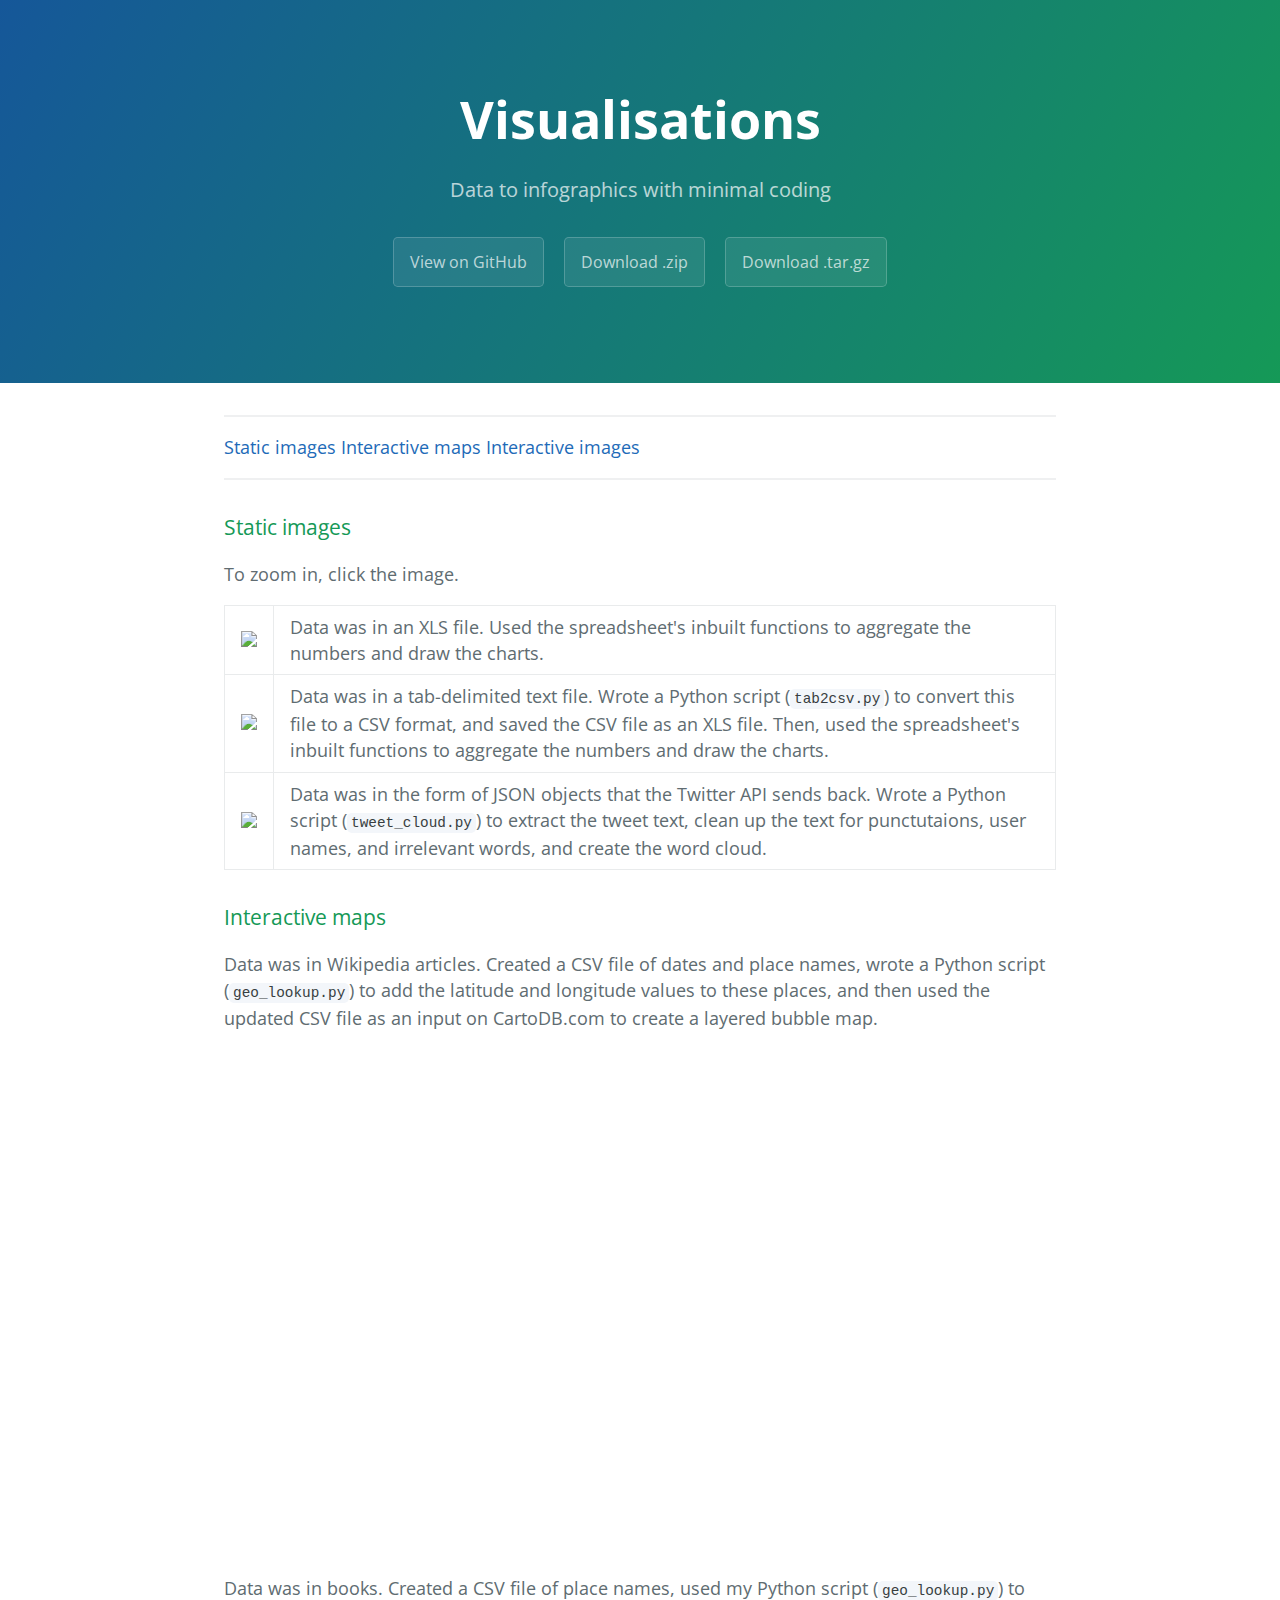
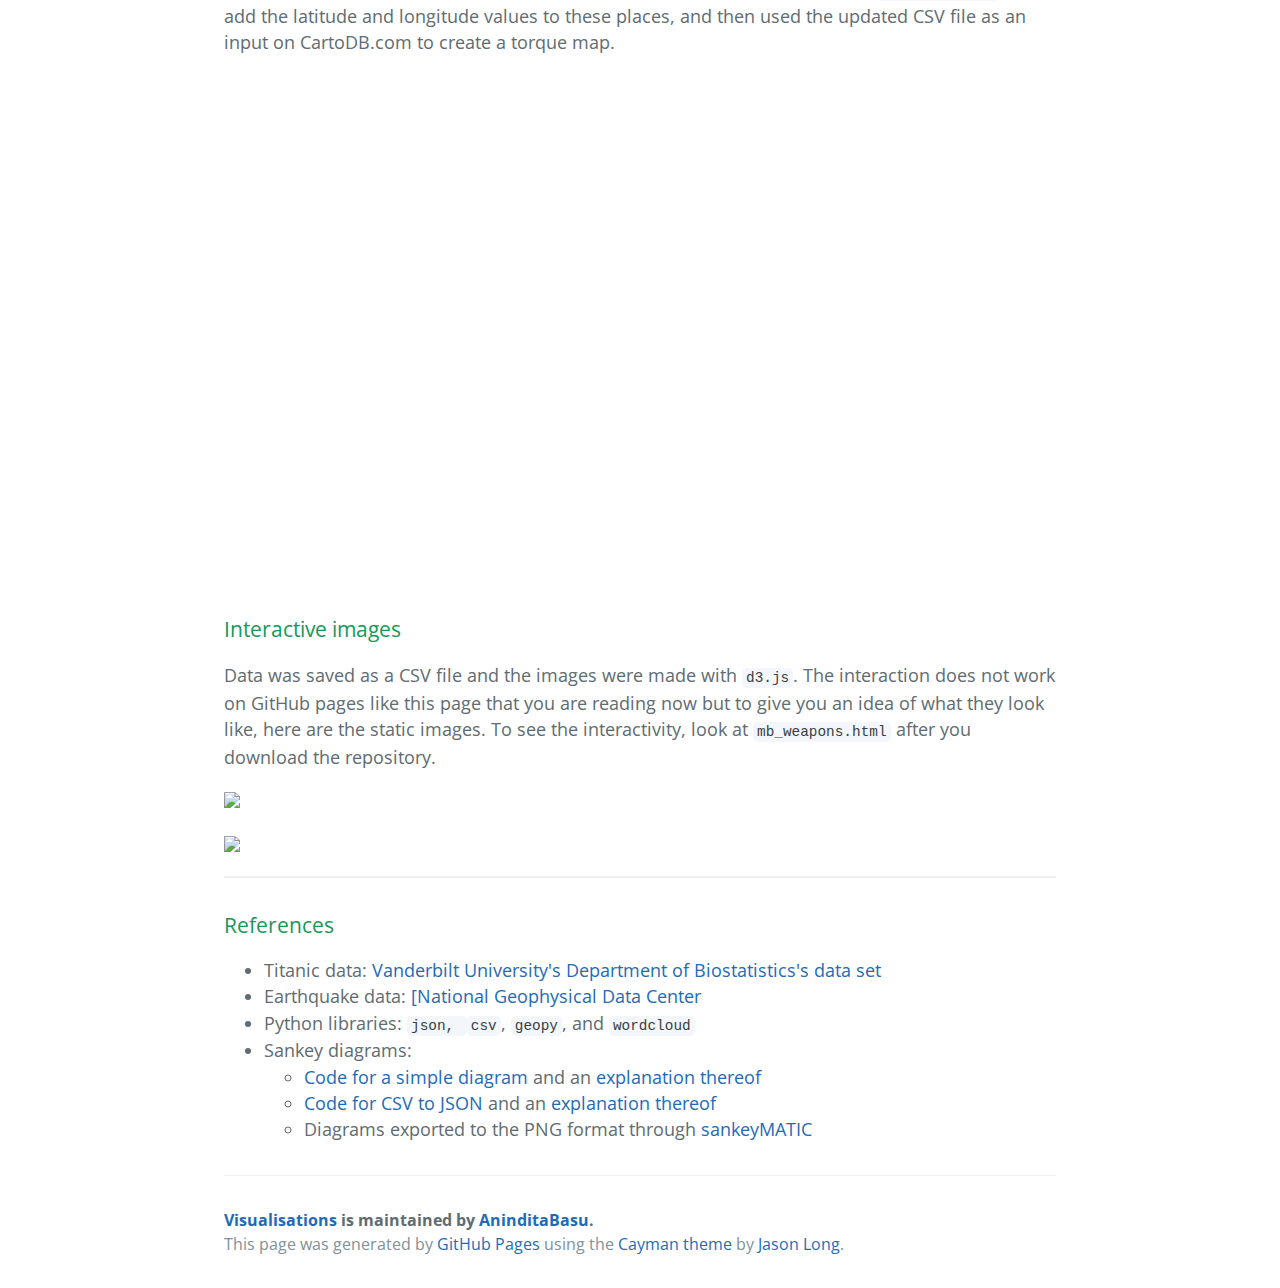
==== index.html @ 32f680eb "Update index.html" ====
<!DOCTYPE html>
<html lang="en-us">
  <head>
    <meta charset="UTF-8">
    <title>Visualisations by AninditaBasu</title>
    <meta name="viewport" content="width=device-width, initial-scale=1">
    <link rel="stylesheet" type="text/css" href="stylesheets/normalize.css" media="screen">
    <link href='https://fonts.googleapis.com/css?family=Open+Sans:400,700' rel='stylesheet' type='text/css'>
    <link rel="stylesheet" type="text/css" href="stylesheets/stylesheet.css" media="screen">
    <link rel="stylesheet" type="text/css" href="stylesheets/github-light.css" media="screen">
  </head>
  <body>
    <section class="page-header">
      <h1 class="project-name">Visualisations</h1>
      <h2 class="project-tagline">Data to infographics with minimal coding</h2>
      <a href="https://github.com/AninditaBasu/visualisations" class="btn">View on GitHub</a>
      <a href="https://github.com/AninditaBasu/visualisations/zipball/master" class="btn">Download .zip</a>
      <a href="https://github.com/AninditaBasu/visualisations/tarball/master" class="btn">Download .tar.gz</a>
    </section>

    <section class="main-content">
      <hr/>
      <p>
        <a href = "#static_images" class = "btndark">Static images</a>
        <a href = "#interactive_maps" class = "btndark">Interactive maps</a>
        <a href = "#interactive_images" class = "btndark">Interactive images</a>
      </p>
      <hr/>
      <h3>
<a id="static_images" class="anchor" aria-hidden="true"><span aria-hidden="true" class="octicon octicon-link"></span></a>Static images</h3>
<p>To zoom in, click the image.</p>
<table>
  <tr>
    <td><a href = "https://raw.githubusercontent.com/AninditaBasu/visualisations/master/images/titanic.png" target = "_blank"><img src = "https://raw.githubusercontent.com/AninditaBasu/visualisations/master/images/titanic.png"/></a></td>
    <td>Data was in an XLS file. Used the spreadsheet's inbuilt functions to aggregate the numbers and draw the charts.</td>
  </tr>
  <tr>
    <td><a href = "https://raw.githubusercontent.com/AninditaBasu/visualisations/master/images/earthquakes.png" target = "_blank"><img src = "https://raw.githubusercontent.com/AninditaBasu/visualisations/master/images/earthquakes.png"/></a></td>
    <td>Data was in a tab-delimited text file. Wrote a Python script (<code>tab2csv.py</code>) to convert this file to a CSV format, and saved the CSV file as an XLS file. Then, used the spreadsheet's inbuilt functions to aggregate the numbers and draw the charts.</td>
  </tr>
  <tr>
    <td><a href = "https://raw.githubusercontent.com/AninditaBasu/visualisations/master/images/tweet_cloud.png" target = "_blank"><img src = "https://raw.githubusercontent.com/AninditaBasu/visualisations/master/images/tweet_cloud.png"/></a></td>
    <td>Data was in the form of JSON objects that the Twitter API sends back. Wrote a Python script (<code>tweet_cloud.py</code>) to extract the tweet text, clean up the text for punctutaions, user names, and irrelevant words, and create the word cloud.</td>
  </tr>
</table>

<h3>
<a id="interactive_maps" class="anchor" aria-hidden="true"><span aria-hidden="true" class="octicon octicon-link"></span></a>Interactive maps</h3>

<p>Data was in Wikipedia articles. Created a CSV file of dates and place names, wrote a Python script (<code>geo_lookup.py</code>) to add the latitude and longitude values to these places, and then used the updated CSV file as an input on CartoDB.com to create a layered bubble map.<iframe width="100%" height="520" frameborder="0" src="https://ani-basu.cartodb.com/viz/e74ef19c-15e8-11e6-bc8b-0e3a376473ab/embed_map" allowfullscreen webkitallowfullscreen mozallowfullscreen oallowfullscreen msallowfullscreen></iframe></p>

<p>Data was in books. Created a CSV file of place names, used my Python script (<code>geo_lookup.py</code>) to add the latitude and longitude values to these places, and then used the updated CSV file as an input on CartoDB.com to create a torque map.<iframe width="100%" height="520" frameborder="0" src="https://ani-basu.cartodb.com/viz/150d1be0-1945-11e6-82c4-0e98b61680bf/embed_map" allowfullscreen webkitallowfullscreen mozallowfullscreen oallowfullscreen msallowfullscreen></iframe></p>

<h3>
<a id="interactive_images" class="anchor" aria-hidden="true"><span aria-hidden="true" class="octicon octicon-link"></span></a>Interactive images</h3>

<p>Data was saved as a CSV file and the images were made with <code>d3.js</code>. The interaction does not work on GitHub pages like this page that you are reading now but to give you an idea of what they look like, here are the static images. To see the interactivity, look at <code>mb_weapons.html</code> after you download the repository.</p>
<p><img src = "https://raw.githubusercontent.com/AninditaBasu/visualisations/master/images/mb_marriages.png"/></p>
<p><img src = "https://raw.githubusercontent.com/AninditaBasu/visualisations/master/images/mb_weapons.png"/></p>

<hr/>

<h3><a id="references" class="anchor" aria-hidden="true"><span aria-hidden="true" class="octicon octicon-link"></span></a>References</h3>
<ul>
  <li>Titanic data: <a href = "http://biostat.mc.vanderbilt.edu/wiki/Main/DataSets" target = "_blank">Vanderbilt University's Department of Biostatistics's data set</a></li>
  <li>Earthquake data: <a href = "www.ngdc.noaa.gov/hazard/earthqk.shtml" target = "_blank">[National Geophysical Data Center</a></li>
  <li>Python libraries: <code>json, </code><code>csv</code>, <code>geopy</code>, and <code>wordcloud</code></li>
  <li>Sankey diagrams: 
  <ul>
    <li><a href = "https://gist.github.com/d3noob/c2637e28b79fb3bfea13" target = "_blank">Code for a simple diagram</a> and an <a href = "http://www.d3noob.org/2013/02/sankey-diagrams-description-of-d3js-code.html" target = "_blank">explanation thereof</a></li>
    <li><a href = "https://github.com/mohans-ca/Who-Said-What-Sankey) and [explanation of the code" target = "_blank">Code for CSV to JSON</a> and an <a href = "https://www.crowdanalytix.com/communityBlog/who-said-what---d3-sankey-chart-tutorial-using-twitter-data" target = "_blank">explanation thereof</a></li>
    <li>Diagrams exported to the PNG format through <a href = "http://www.sankeymatic.com/build/" target = "_blank">sankeyMATIC</a></li>
  </ul>
  </li>
</ul>

      <footer class="site-footer">
        <span class="site-footer-owner"><a href="https://github.com/AninditaBasu/visualisations">Visualisations</a> is maintained by <a href="https://github.com/AninditaBasu">AninditaBasu</a>.</span>

        <span class="site-footer-credits">This page was generated by <a href="https://pages.github.com">GitHub Pages</a> using the <a href="https://github.com/jasonlong/cayman-theme">Cayman theme</a> by <a href="https://twitter.com/jasonlong">Jason Long</a>.</span>
      </footer>

    </section>

  
  </body>
</html>
---- stylesheets/stylesheet.css ----
* {
  box-sizing: border-box; }

body {
  padding: 0;
  margin: 0;
  font-family: "Open Sans", "Helvetica Neue", Helvetica, Arial, sans-serif;
  font-size: 16px;
  line-height: 1.5;
  color: #606c71; }

a {
  color: #1e6bb8;
  text-decoration: none; }
  a:hover {
    text-decoration: underline; }

.btn {
  display: inline-block;
  margin-bottom: 1rem;
  color: rgba(255, 255, 255, 0.7);
  background-color: rgba(255, 255, 255, 0.08);
  border-color: rgba(255, 255, 255, 0.2);
  border-style: solid;
  border-width: 1px;
  border-radius: 0.3rem;
  transition: color 0.2s, background-color 0.2s, border-color 0.2s; }
  .btn + .btn {
    margin-left: 1rem; }

.btn:hover {
  color: rgba(255, 255, 255, 0.8);
  text-decoration: none;
  background-color: rgba(255, 255, 255, 0.2);
  border-color: rgba(255, 255, 255, 0.3); }

@media screen and (min-width: 64em) {
  .btn {
    padding: 0.75rem 1rem; } }

@media screen and (min-width: 42em) and (max-width: 64em) {
  .btn {
    padding: 0.6rem 0.9rem;
    font-size: 0.9rem; } }

@media screen and (max-width: 42em) {
  .btn {
    display: block;
    width: 100%;
    padding: 0.75rem;
    font-size: 0.9rem; }
    .btn + .btn {
      margin-top: 1rem;
      margin-left: 0; } }

.page-header {
  color: #fff;
  text-align: center;
  background-color: #159957;
  background-image: linear-gradient(120deg, #155799, #159957); }

@media screen and (min-width: 64em) {
  .page-header {
    padding: 5rem 6rem; } }

@media screen and (min-width: 42em) and (max-width: 64em) {
  .page-header {
    padding: 3rem 4rem; } }

@media screen and (max-width: 42em) {
  .page-header {
    padding: 2rem 1rem; } }

.project-name {
  margin-top: 0;
  margin-bottom: 0.1rem; }

@media screen and (min-width: 64em) {
  .project-name {
    font-size: 3.25rem; } }

@media screen and (min-width: 42em) and (max-width: 64em) {
  .project-name {
    font-size: 2.25rem; } }

@media screen and (max-width: 42em) {
  .project-name {
    font-size: 1.75rem; } }

.project-tagline {
  margin-bottom: 2rem;
  font-weight: normal;
  opacity: 0.7; }

@media screen and (min-width: 64em) {
  .project-tagline {
    font-size: 1.25rem; } }

@media screen and (min-width: 42em) and (max-width: 64em) {
  .project-tagline {
    font-size: 1.15rem; } }

@media screen and (max-width: 42em) {
  .project-tagline {
    font-size: 1rem; } }

.main-content :first-child {
  margin-top: 0; }
.main-content img {
  max-width: 100%; }
.main-content h1, .main-content h2, .main-content h3, .main-content h4, .main-content h5, .main-content h6 {
  margin-top: 2rem;
  margin-bottom: 1rem;
  font-weight: normal;
  color: #159957; }
.main-content p {
  margin-bottom: 1em; }
.main-content code {
  padding: 2px 4px;
  font-family: Consolas, "Liberation Mono", Menlo, Courier, monospace;
  font-size: 0.9rem;
  color: #383e41;
  background-color: #f3f6fa;
  border-radius: 0.3rem; }
.main-content pre {
  padding: 0.8rem;
  margin-top: 0;
  margin-bottom: 1rem;
  font: 1rem Consolas, "Liberation Mono", Menlo, Courier, monospace;
  color: #567482;
  word-wrap: normal;
  background-color: #f3f6fa;
  border: solid 1px #dce6f0;
  border-radius: 0.3rem; }
  .main-content pre > code {
    padding: 0;
    margin: 0;
    font-size: 0.9rem;
    color: #567482;
    word-break: normal;
    white-space: pre;
    background: transparent;
    border: 0; }
.main-content .highlight {
  margin-bottom: 1rem; }
  .main-content .highlight pre {
    margin-bottom: 0;
    word-break: normal; }
.main-content .highlight pre, .main-content pre {
  padding: 0.8rem;
  overflow: auto;
  font-size: 0.9rem;
  line-height: 1.45;
  border-radius: 0.3rem; }
.main-content pre code, .main-content pre tt {
  display: inline;
  max-width: initial;
  padding: 0;
  margin: 0;
  overflow: initial;
  line-height: inherit;
  word-wrap: normal;
  background-color: transparent;
  border: 0; }
  .main-content pre code:before, .main-content pre code:after, .main-content pre tt:before, .main-content pre tt:after {
    content: normal; }
.main-content ul, .main-content ol {
  margin-top: 0; }
.main-content blockquote {
  padding: 0 1rem;
  margin-left: 0;
  color: #819198;
  border-left: 0.3rem solid #dce6f0; }
  .main-content blockquote > :first-child {
    margin-top: 0; }
  .main-content blockquote > :last-child {
    margin-bottom: 0; }
.main-content table {
  display: block;
  width: 100%;
  overflow: auto;
  word-break: normal;
  word-break: keep-all; }
  .main-content table th {
    font-weight: bold; }
  .main-content table th, .main-content table td {
    padding: 0.5rem 1rem;
    border: 1px solid #e9ebec; }
.main-content dl {
  padding: 0; }
  .main-content dl dt {
    padding: 0;
    margin-top: 1rem;
    font-size: 1rem;
    font-weight: bold; }
  .main-content dl dd {
    padding: 0;
    margin-bottom: 1rem; }
.main-content hr {
  height: 2px;
  padding: 0;
  margin: 1rem 0;
  background-color: #eff0f1;
  border: 0; }

@media screen and (min-width: 64em) {
  .main-content {
    max-width: 64rem;
    padding: 2rem 6rem;
    margin: 0 auto;
    font-size: 1.1rem; } }

@media screen and (min-width: 42em) and (max-width: 64em) {
  .main-content {
    padding: 2rem 4rem;
    font-size: 1.1rem; } }

@media screen and (max-width: 42em) {
  .main-content {
    padding: 2rem 1rem;
    font-size: 1rem; } }

.site-footer {
  padding-top: 2rem;
  margin-top: 2rem;
  border-top: solid 1px #eff0f1; }

.site-footer-owner {
  display: block;
  font-weight: bold; }

.site-footer-credits {
  color: #819198; }

@media screen and (min-width: 64em) {
  .site-footer {
    font-size: 1rem; } }

@media screen and (min-width: 42em) and (max-width: 64em) {
  .site-footer {
    font-size: 1rem; } }

@media screen and (max-width: 42em) {
  .site-footer {
    font-size: 0.9rem; } }
---- stylesheets/github-light.css ----
/*
The MIT License (MIT)

Copyright (c) 2015 GitHub, Inc.

Permission is hereby granted, free of charge, to any person obtaining a copy
of this software and associated documentation files (the "Software"), to deal
in the Software without restriction, including without limitation the rights
to use, copy, modify, merge, publish, distribute, sublicense, and/or sell
copies of the Software, and to permit persons to whom the Software is
furnished to do so, subject to the following conditions:

The above copyright notice and this permission notice shall be included in all
copies or substantial portions of the Software.

THE SOFTWARE IS PROVIDED "AS IS", WITHOUT WARRANTY OF ANY KIND, EXPRESS OR
IMPLIED, INCLUDING BUT NOT LIMITED TO THE WARRANTIES OF MERCHANTABILITY,
FITNESS FOR A PARTICULAR PURPOSE AND NONINFRINGEMENT. IN NO EVENT SHALL THE
AUTHORS OR COPYRIGHT HOLDERS BE LIABLE FOR ANY CLAIM, DAMAGES OR OTHER
LIABILITY, WHETHER IN AN ACTION OF CONTRACT, TORT OR OTHERWISE, ARISING FROM,
OUT OF OR IN CONNECTION WITH THE SOFTWARE OR THE USE OR OTHER DEALINGS IN THE
SOFTWARE.

*/

.pl-c /* comment */ {
  color: #969896;
}

.pl-c1      /* constant, markup.raw, meta.diff.header, meta.module-reference, meta.property-name, support, support.constant, support.variable, variable.other.constant */,
.pl-s .pl-v /* string variable */ {
  color: #0086b3;
}

.pl-e  /* entity */,
.pl-en /* entity.name */ {
  color: #795da3;
}

.pl-s .pl-s1 /* string source */,
.pl-smi      /* storage.modifier.import, storage.modifier.package, storage.type.java, variable.other, variable.parameter.function */ {
  color: #333;
}

.pl-ent /* entity.name.tag */ {
  color: #63a35c;
}

.pl-k /* keyword, storage, storage.type */ {
  color: #a71d5d;
}

.pl-pds              /* punctuation.definition.string, string.regexp.character-class */,
.pl-s                /* string */,
.pl-s .pl-pse .pl-s1 /* string punctuation.section.embedded source */,
.pl-sr               /* string.regexp */,
.pl-sr .pl-cce       /* string.regexp constant.character.escape */,
.pl-sr .pl-sra       /* string.regexp string.regexp.arbitrary-repitition */,
.pl-sr .pl-sre       /* string.regexp source.ruby.embedded */ {
  color: #183691;
}

.pl-v /* variable */ {
  color: #ed6a43;
}

.pl-id /* invalid.deprecated */ {
  color: #b52a1d;
}

.pl-ii /* invalid.illegal */ {
  background-color: #b52a1d;
  color: #f8f8f8;
}

.pl-sr .pl-cce /* string.regexp constant.character.escape */ {
  color: #63a35c;
  font-weight: bold;
}

.pl-ml /* markup.list */ {
  color: #693a17;
}

.pl-mh        /* markup.heading */,
.pl-mh .pl-en /* markup.heading entity.name */,
.pl-ms        /* meta.separator */ {
  color: #1d3e81;
  font-weight: bold;
}

.pl-mq /* markup.quote */ {
  color: #008080;
}

.pl-mi /* markup.italic */ {
  color: #333;
  font-style: italic;
}

.pl-mb /* markup.bold */ {
  color: #333;
  font-weight: bold;
}

.pl-md /* markup.deleted, meta.diff.header.from-file */ {
  background-color: #ffecec;
  color: #bd2c00;
}

.pl-mi1 /* markup.inserted, meta.diff.header.to-file */ {
  background-color: #eaffea;
  color: #55a532;
}

.pl-mdr /* meta.diff.range */ {
  color: #795da3;
  font-weight: bold;
}

.pl-mo /* meta.output */ {
  color: #1d3e81;
}
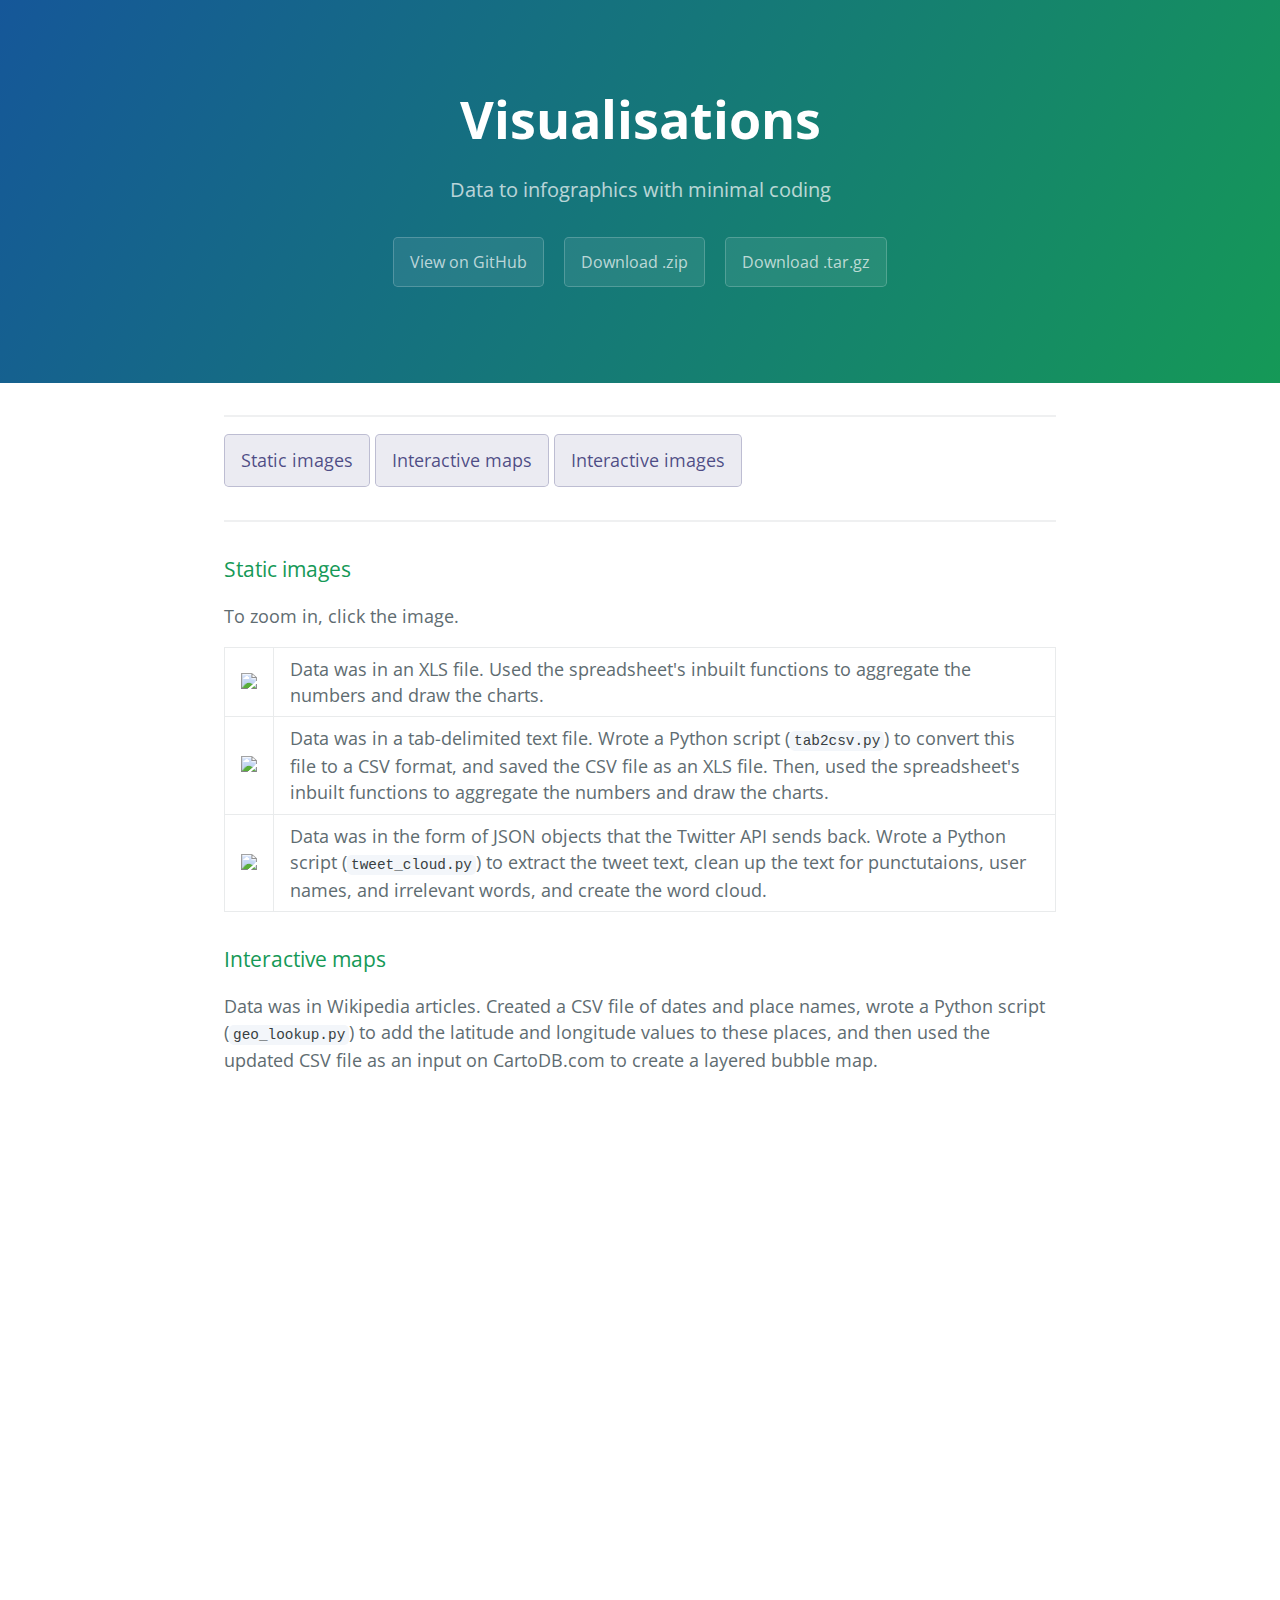
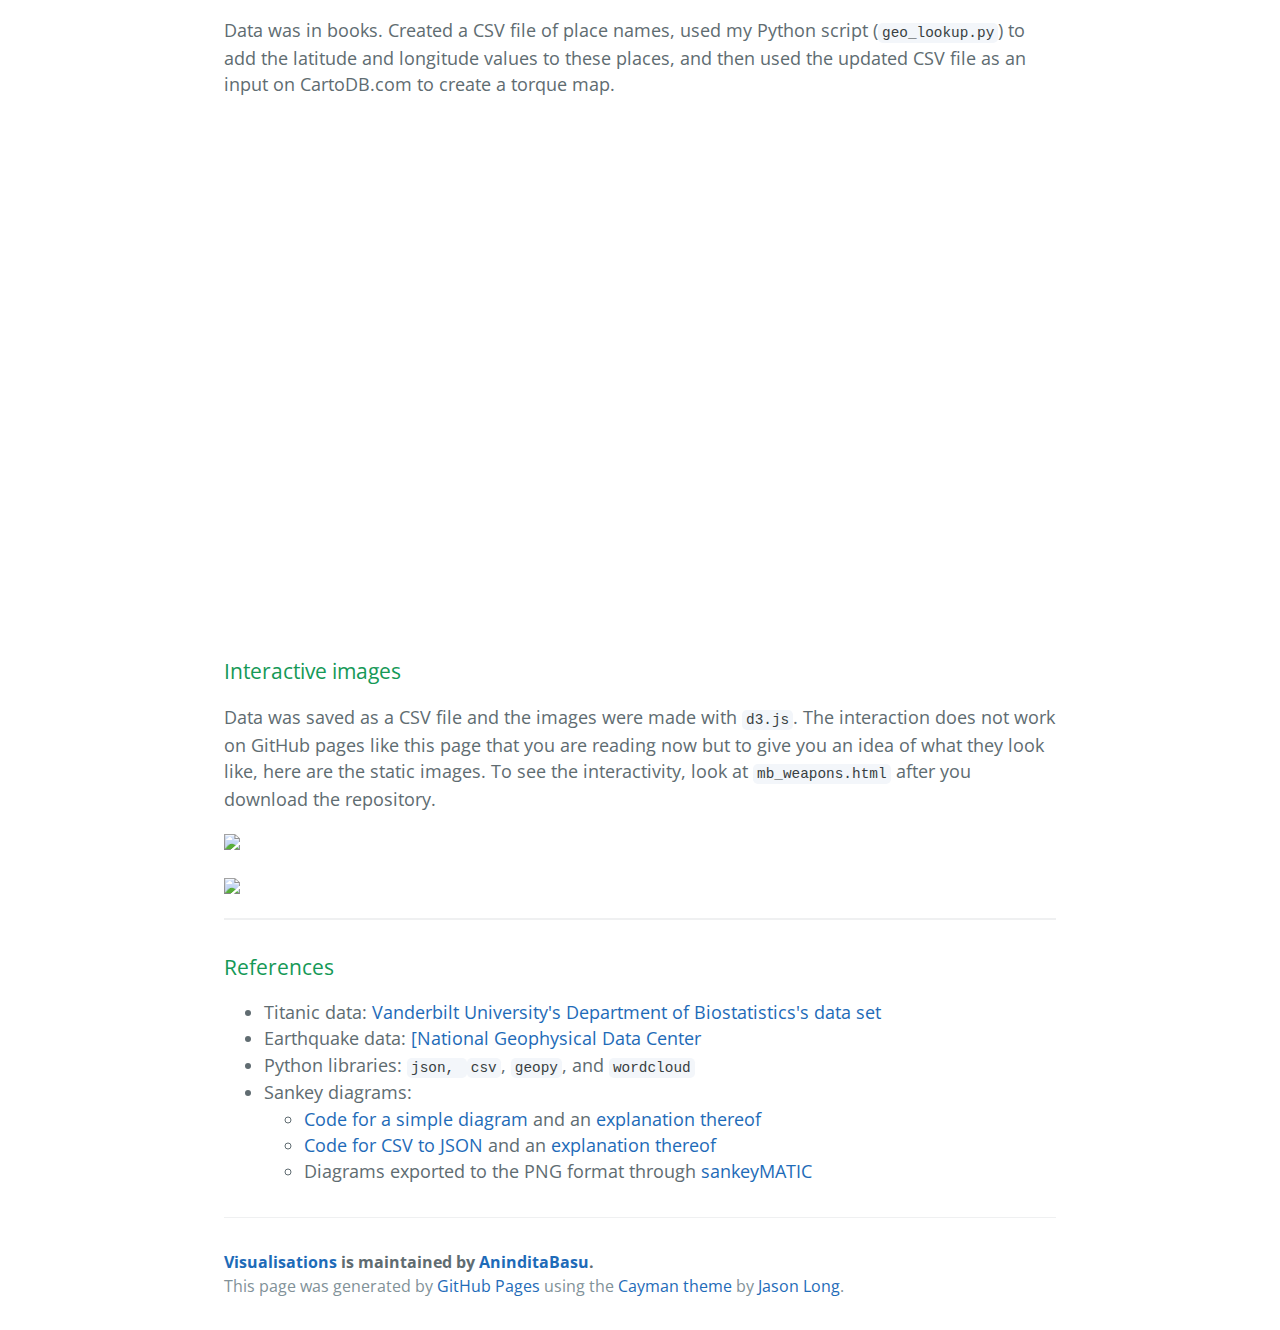
==== commit fa8deca7: "Update index.html" ====
--- a/index.html
+++ b/index.html
@@ -8,6 +8,7 @@
     <link href='https://fonts.googleapis.com/css?family=Open+Sans:400,700' rel='stylesheet' type='text/css'>
     <link rel="stylesheet" type="text/css" href="stylesheets/stylesheet.css" media="screen">
     <link rel="stylesheet" type="text/css" href="stylesheets/github-light.css" media="screen">
+    <link rel="stylesheet" type="text/css" href="stylesheets/extra.css" media="screen">
   </head>
   <body>
     <section class="page-header">
--- a/stylesheets/extra.css
+++ b/stylesheets/extra.css
@@ -0,0 +1,37 @@
+.btndark {
+  display: inline-block;
+  margin-bottom: 1rem;
+  color: rgba(6, 4, 86, 0.7);
+  background-color: rgba(6, 4, 86, 0.08);
+  border-color: rgba(6, 4, 86, 0.2);
+  border-style: solid;
+  border-width: 1px;
+  border-radius: 0.3rem;
+  transition: color 0.2s, background-color 0.2s, border-color 0.2s; }
+  .btn + .btn {
+    margin-left: 1rem; }
+
+.btndark:hover {
+  color: rgba(6, 4, 86, 0.8);
+  text-decoration: none;
+  background-color: rgba(6, 4, 86, 0.2);
+  border-color: rgba(6, 4, 86, 0.3); }
+
+@media screen and (min-width: 64em) {
+  .btndark {
+    padding: 0.75rem 1rem; } }
+
+@media screen and (min-width: 42em) and (max-width: 64em) {
+  .btndark {
+    padding: 0.6rem 0.9rem;
+    font-size: 0.9rem; } }
+
+@media screen and (max-width: 42em) {
+  .btndark {
+    display: block;
+    width: 100%;
+    padding: 0.75rem;
+    font-size: 0.9rem; }
+    .btn + .btn {
+      margin-top: 1rem;
+      margin-left: 0; } }
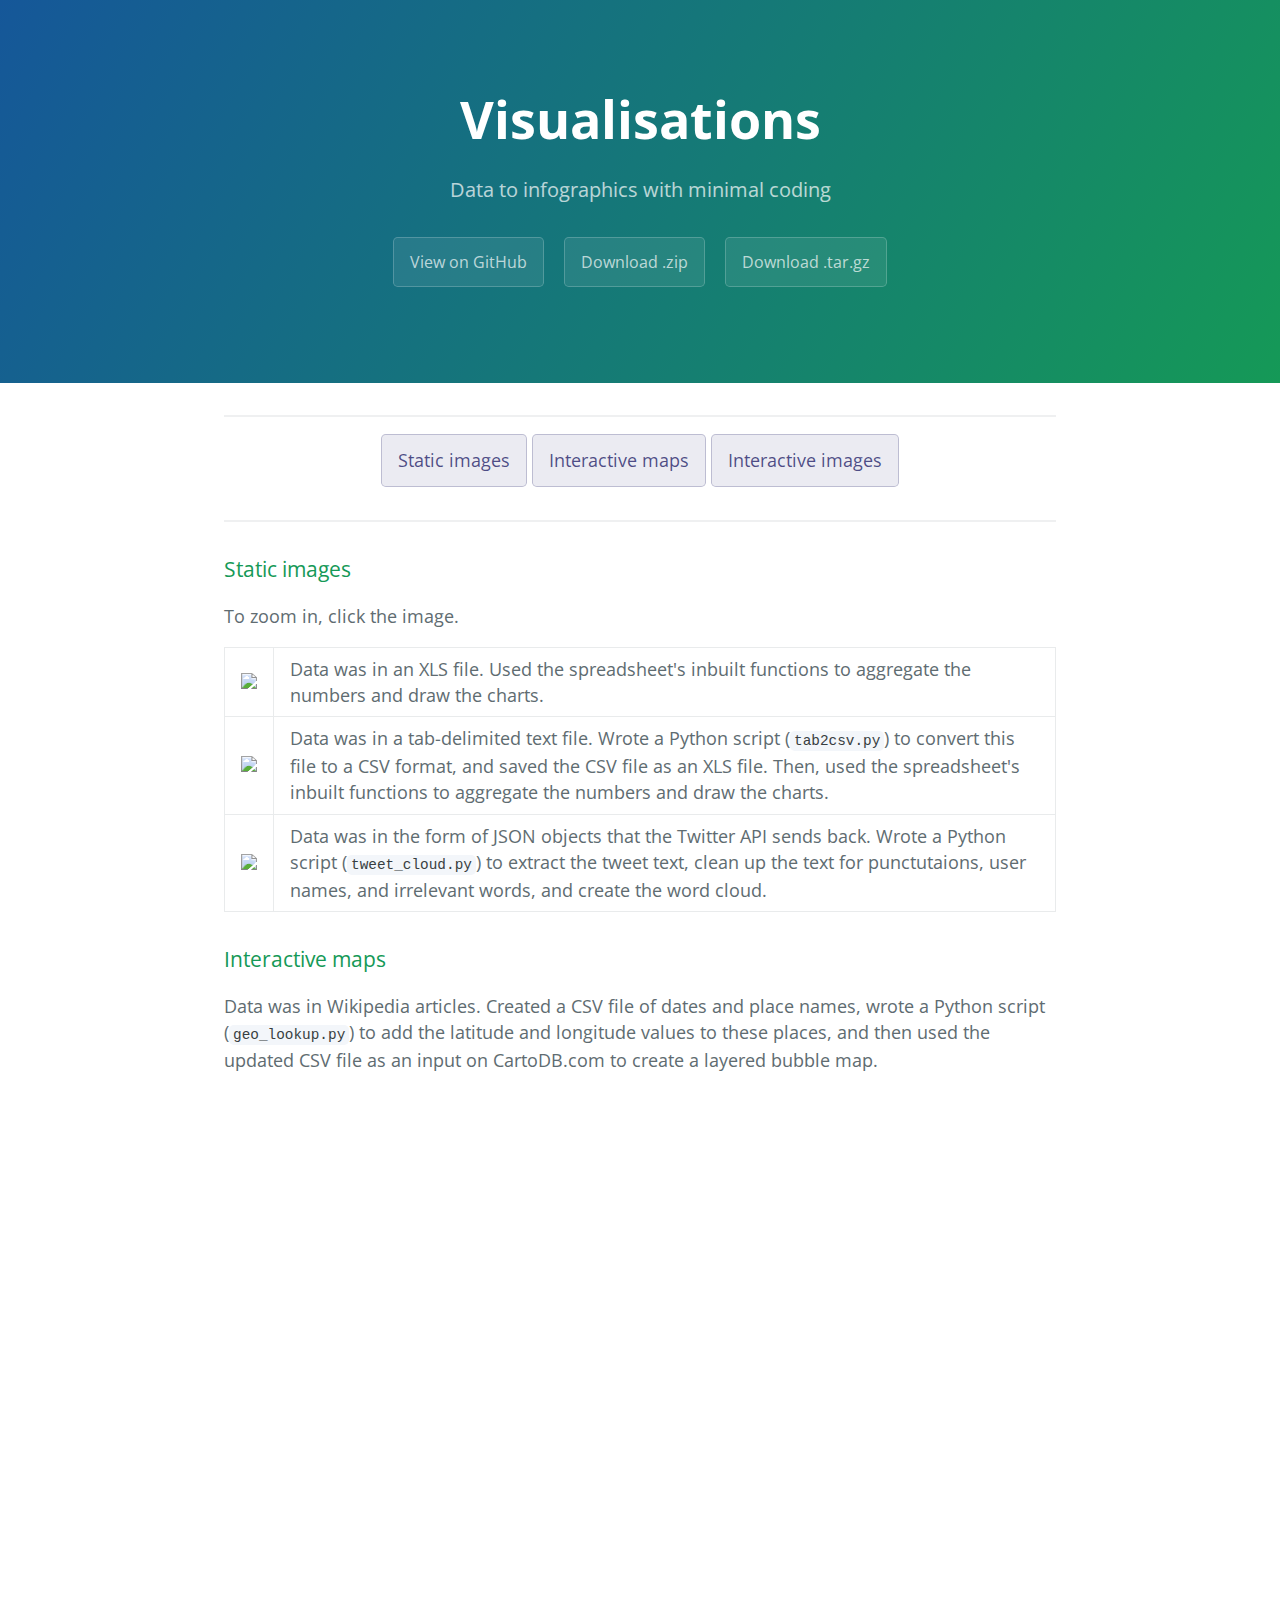
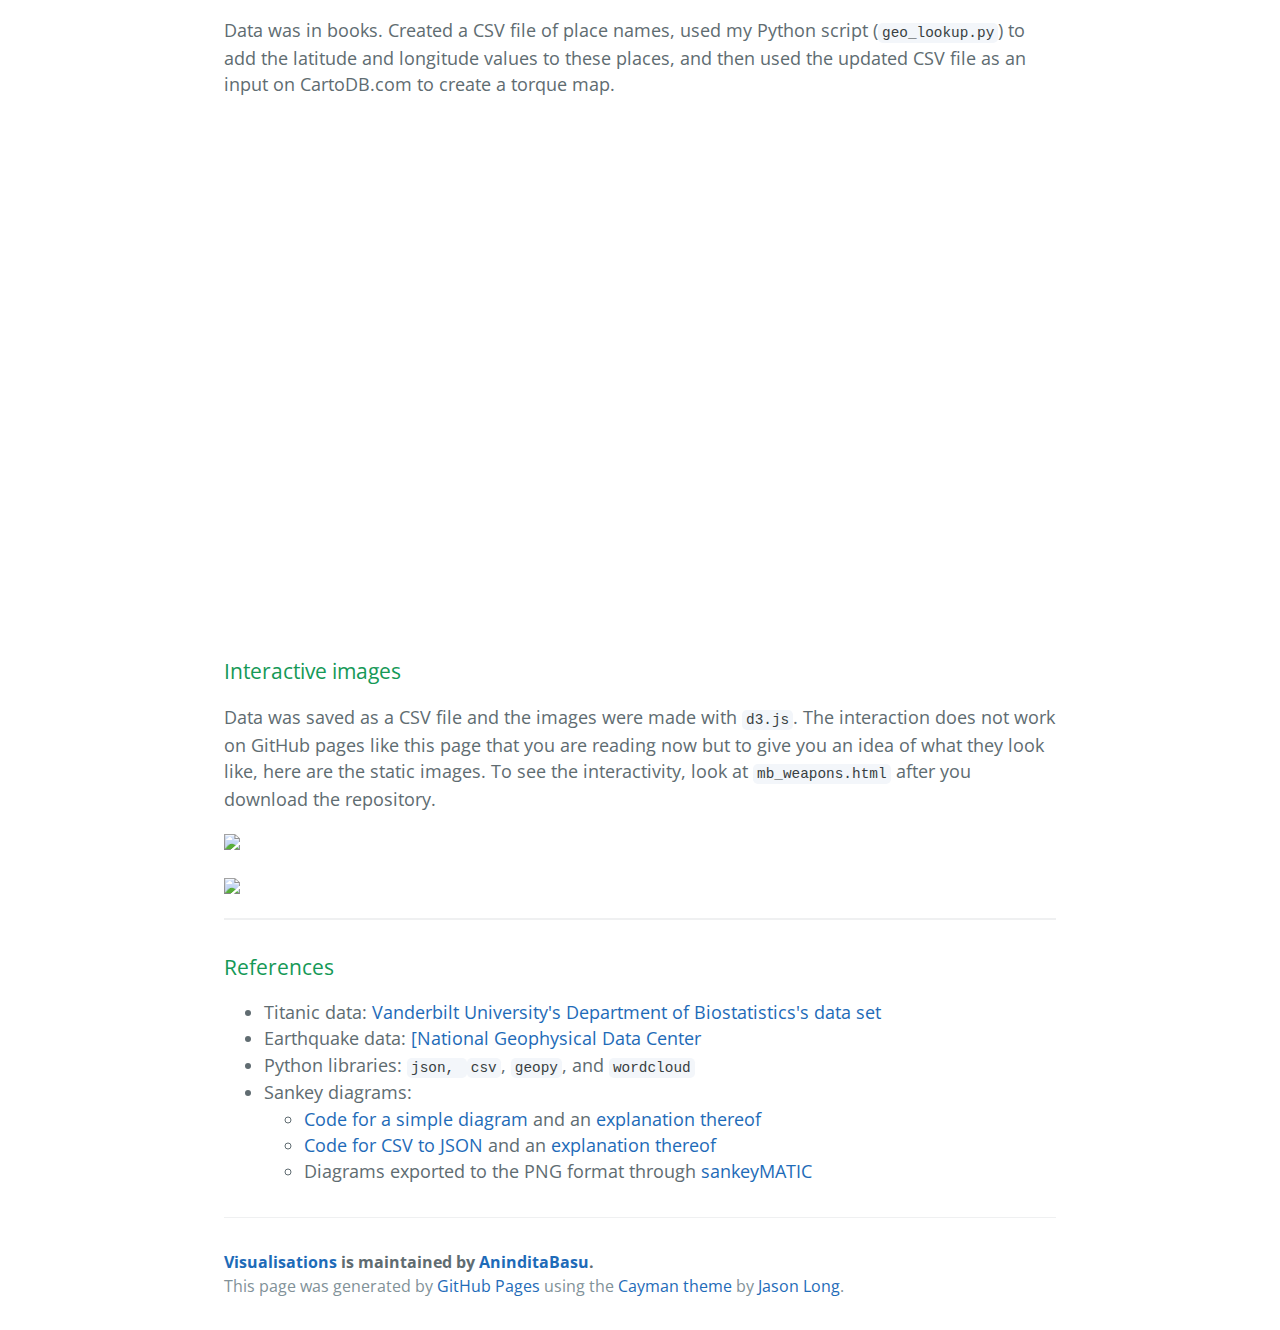
==== commit 08c5d84b: "Update index.html" ====
--- a/index.html
+++ b/index.html
@@ -21,7 +21,7 @@
 
     <section class="main-content">
       <hr/>
-      <p>
+      <p align = "center">
         <a href = "#static_images" class = "btndark">Static images</a>
         <a href = "#interactive_maps" class = "btndark">Interactive maps</a>
         <a href = "#interactive_images" class = "btndark">Interactive images</a>
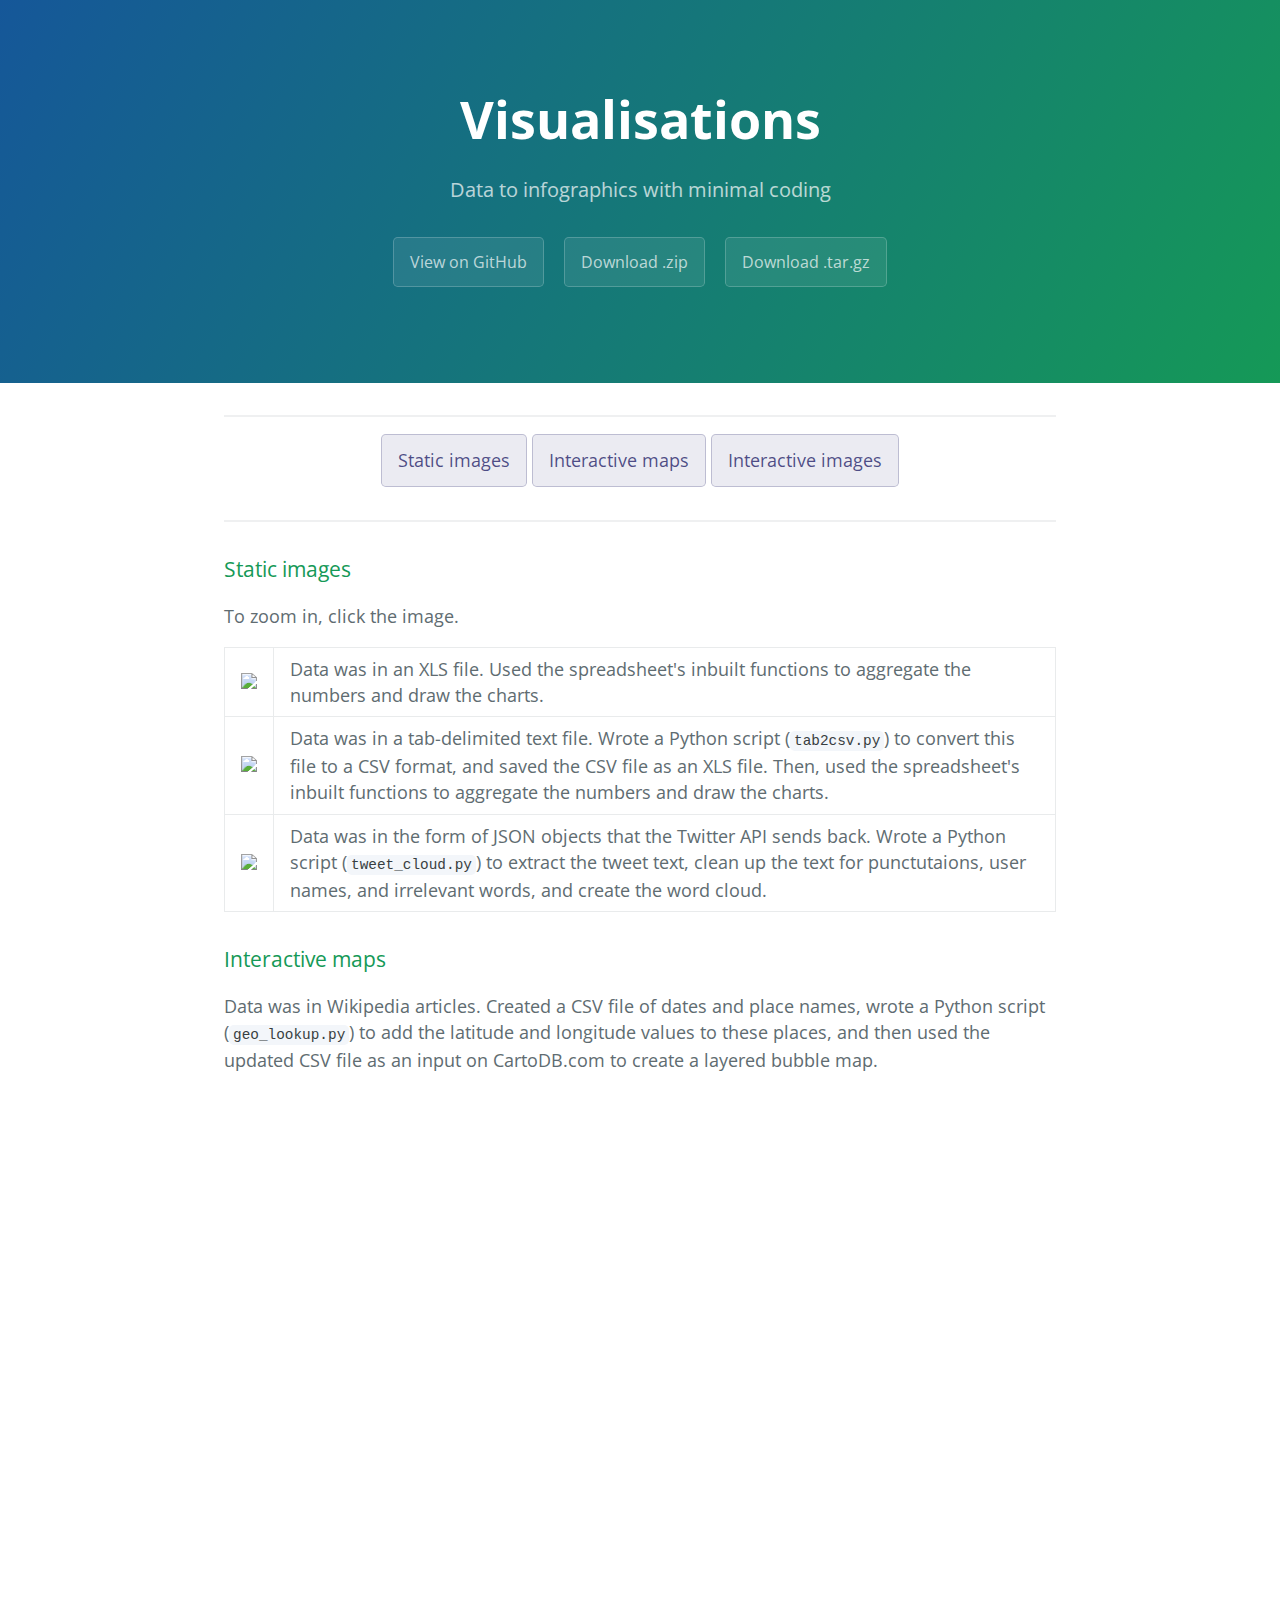
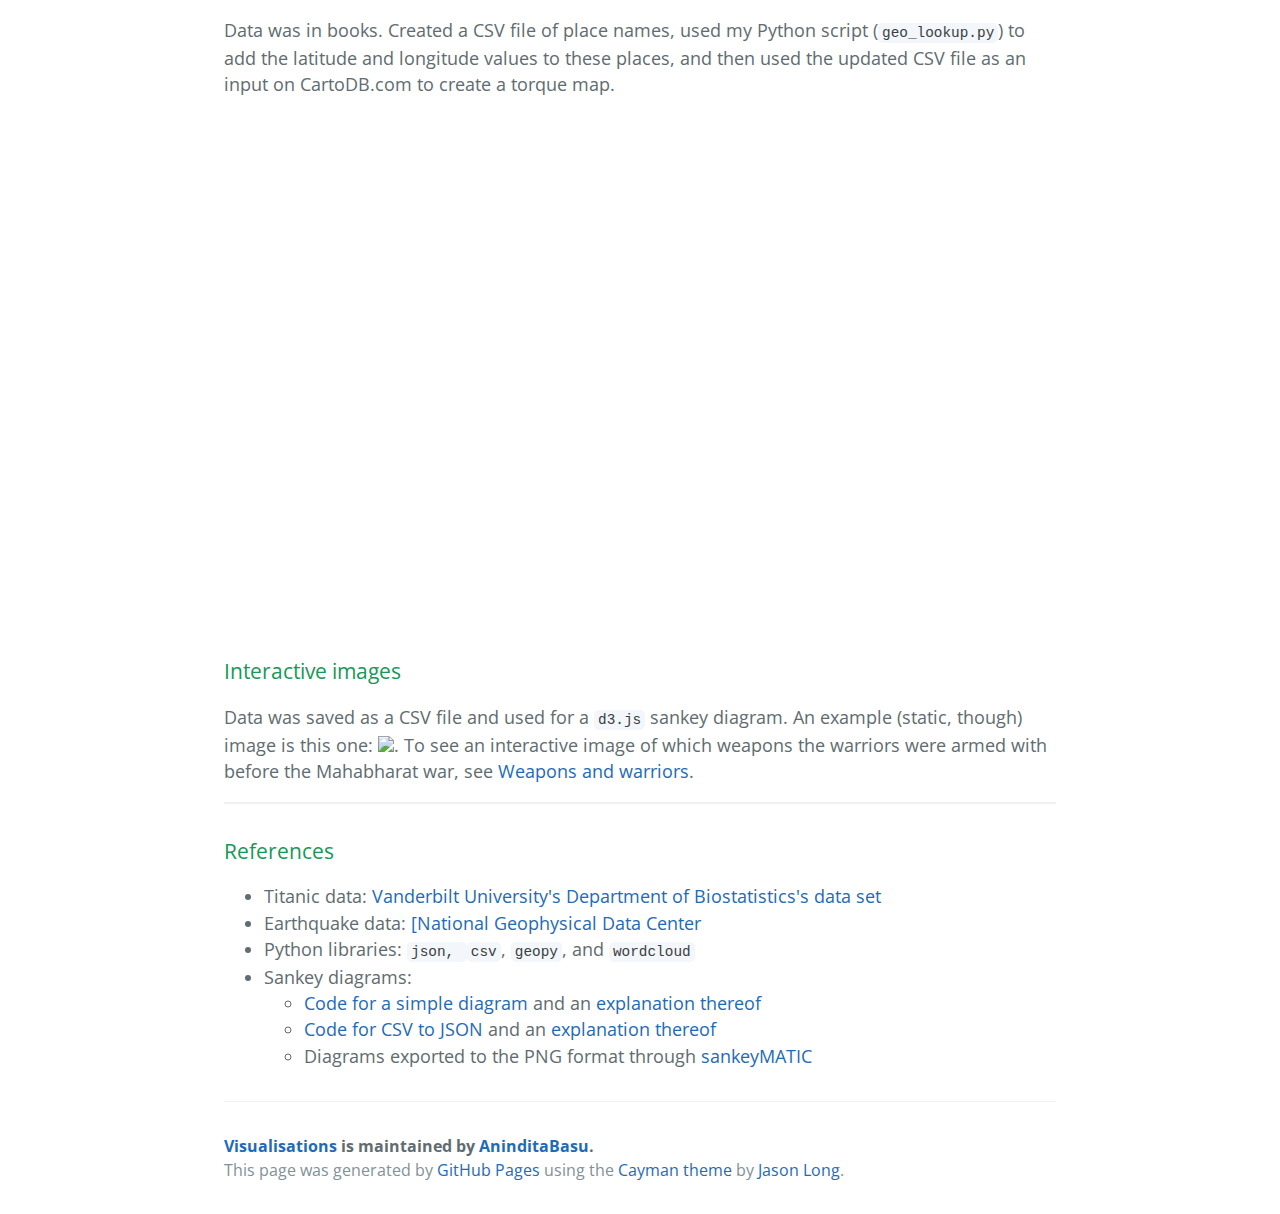
==== commit faba408f: "Update index.html" ====
--- a/index.html
+++ b/index.html
@@ -21,7 +21,7 @@
 
     <section class="main-content">
       <hr/>
-      <p align = "center">
+      <p style="text-align:center">
         <a href = "#static_images" class = "btndark">Static images</a>
         <a href = "#interactive_maps" class = "btndark">Interactive maps</a>
         <a href = "#interactive_images" class = "btndark">Interactive images</a>
@@ -55,9 +55,7 @@
 <h3>
 <a id="interactive_images" class="anchor" aria-hidden="true"><span aria-hidden="true" class="octicon octicon-link"></span></a>Interactive images</h3>
 
-<p>Data was saved as a CSV file and the images were made with <code>d3.js</code>. The interaction does not work on GitHub pages like this page that you are reading now but to give you an idea of what they look like, here are the static images. To see the interactivity, look at <code>mb_weapons.html</code> after you download the repository.</p>
-<p><img src = "https://raw.githubusercontent.com/AninditaBasu/visualisations/master/images/mb_marriages.png"/></p>
-<p><img src = "https://raw.githubusercontent.com/AninditaBasu/visualisations/master/images/mb_weapons.png"/></p>
+<p>Data was saved as a CSV file and used for a <code>d3.js</code> sankey diagram. An example (static, though) image is this one: <img src = "https://raw.githubusercontent.com/AninditaBasu/visualisations/master/images/mb_marriages.png"/>. To see an interactive image of which weapons the warriors were armed with before the Mahabharat war, see <a href = "https://rawgit.com/AninditaBasu/visualisations/master/mb_weapons.html" target = "_blank">Weapons and warriors</a>.</p>
 
 <hr/>
 
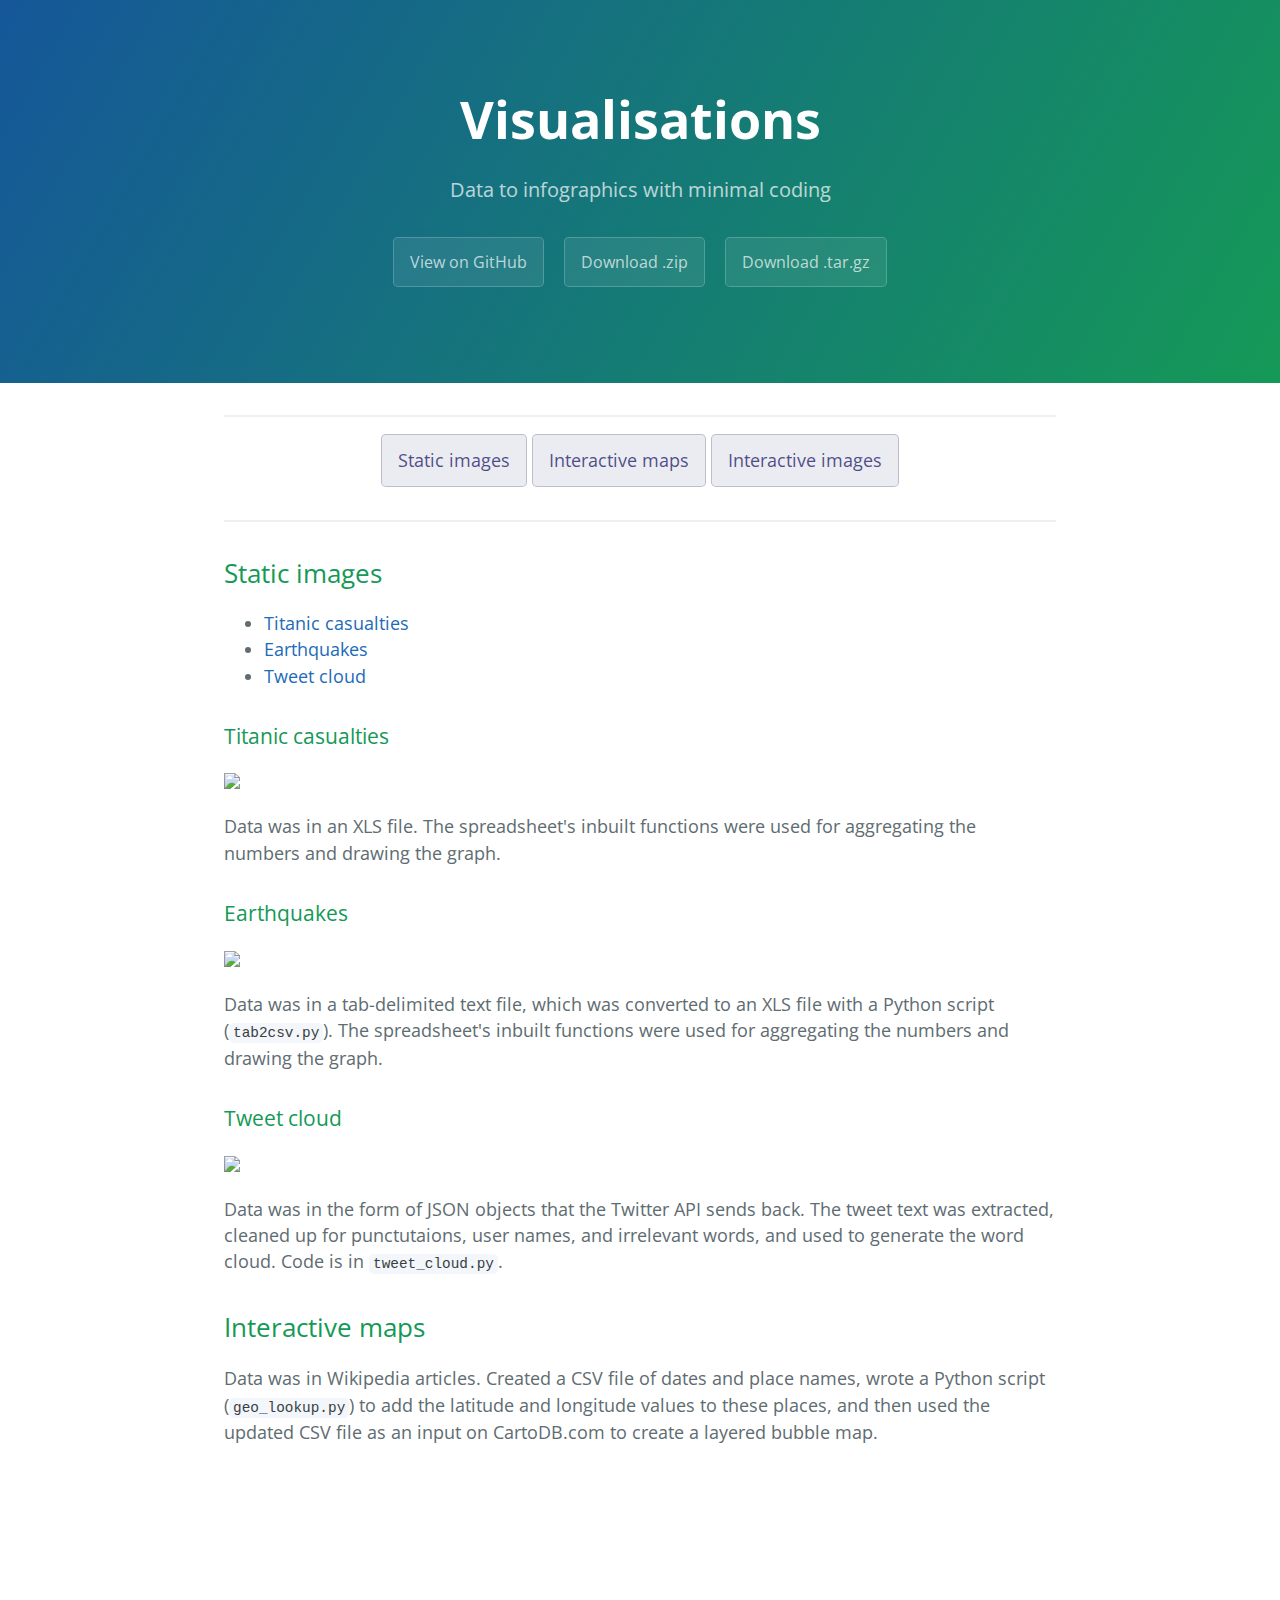
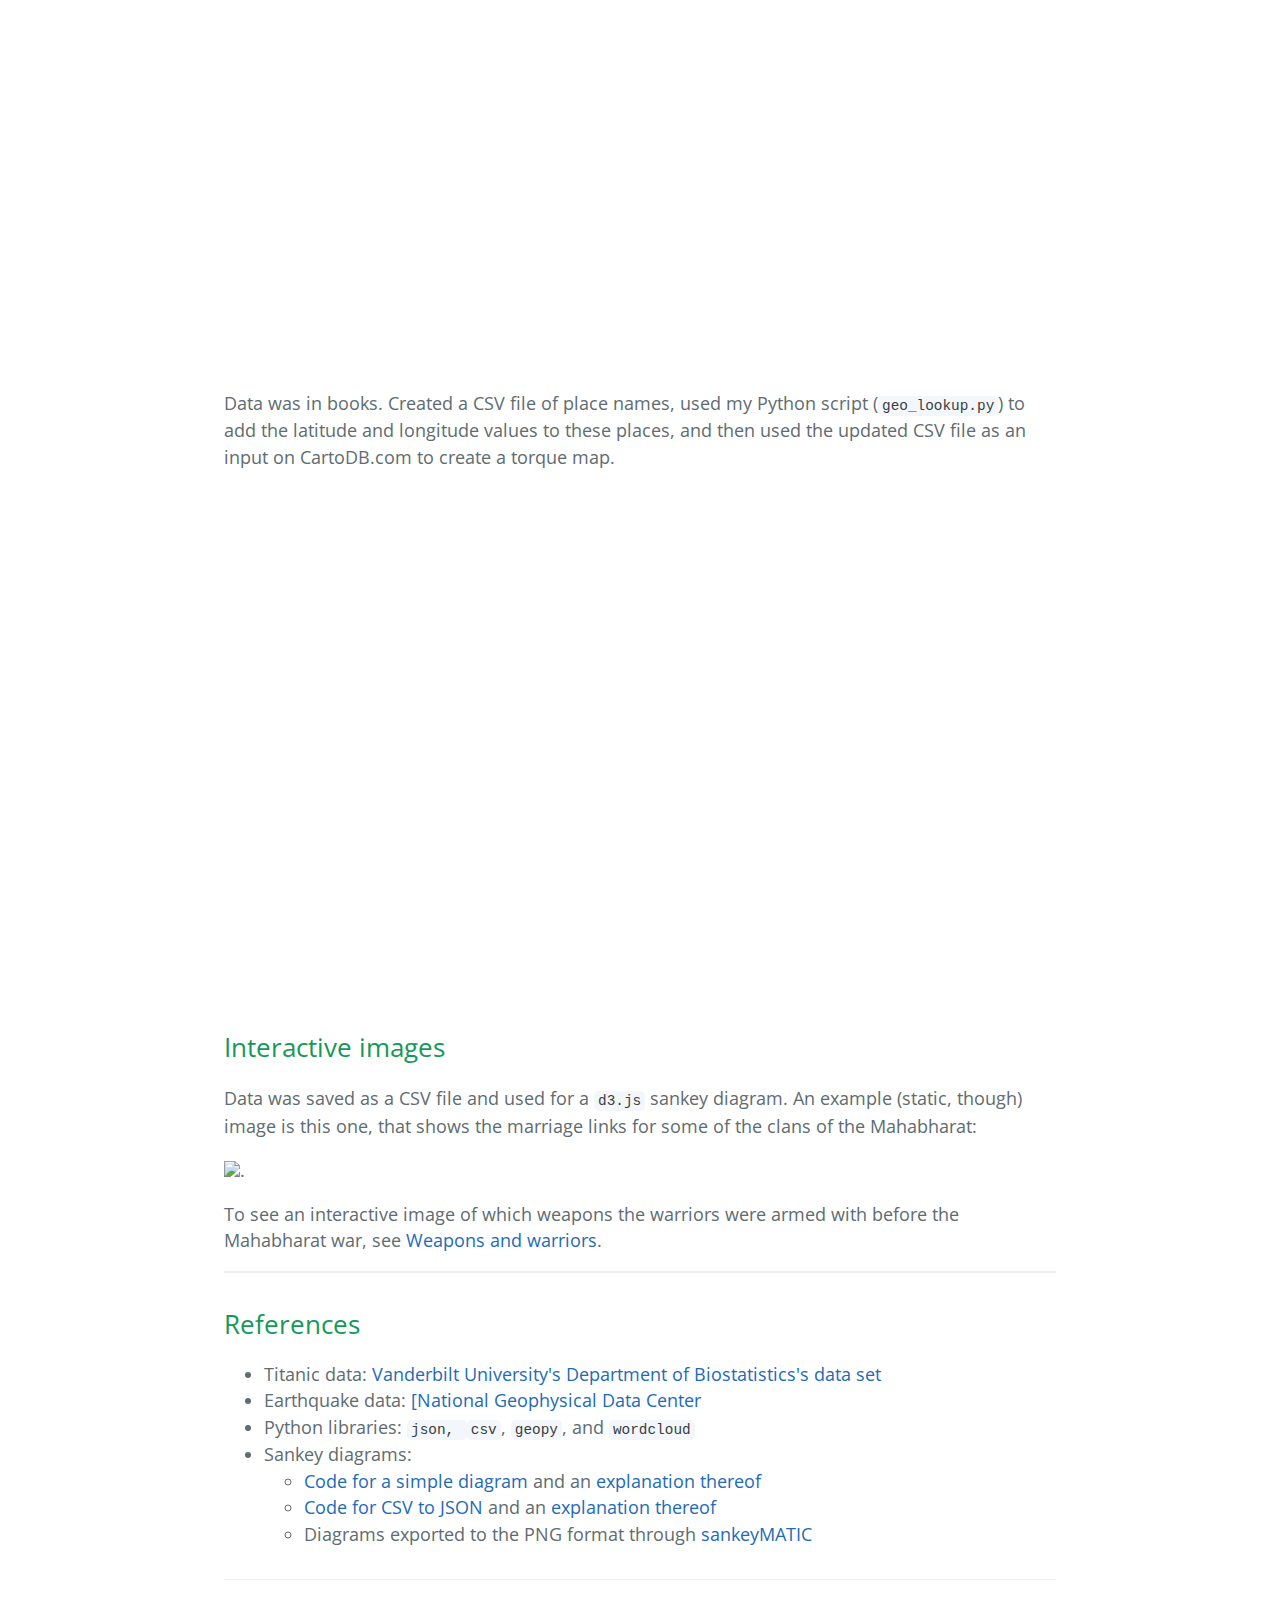
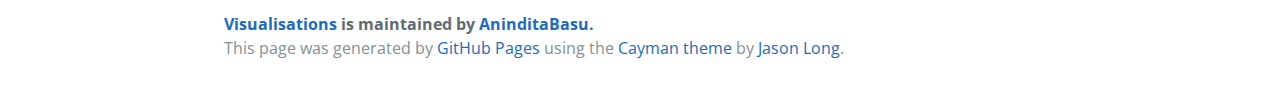
==== commit 10667859: "Update index.html" ====
--- a/index.html
+++ b/index.html
@@ -2,7 +2,7 @@
 <html lang="en-us">
   <head>
     <meta charset="UTF-8">
-    <title>Visualisations by AninditaBasu</title>
+    <title>Visualisations by Anindita Basu</title>
     <meta name="viewport" content="width=device-width, initial-scale=1">
     <link rel="stylesheet" type="text/css" href="stylesheets/normalize.css" media="screen">
     <link href='https://fonts.googleapis.com/css?family=Open+Sans:400,700' rel='stylesheet' type='text/css'>
@@ -27,39 +27,47 @@
         <a href = "#interactive_images" class = "btndark">Interactive images</a>
       </p>
       <hr/>
-      <h3>
-<a id="static_images" class="anchor" aria-hidden="true"><span aria-hidden="true" class="octicon octicon-link"></span></a>Static images</h3>
-<p>To zoom in, click the image.</p>
-<table>
-  <tr>
-    <td><a href = "https://raw.githubusercontent.com/AninditaBasu/visualisations/master/images/titanic.png" target = "_blank"><img src = "https://raw.githubusercontent.com/AninditaBasu/visualisations/master/images/titanic.png"/></a></td>
-    <td>Data was in an XLS file. Used the spreadsheet's inbuilt functions to aggregate the numbers and draw the charts.</td>
-  </tr>
-  <tr>
-    <td><a href = "https://raw.githubusercontent.com/AninditaBasu/visualisations/master/images/earthquakes.png" target = "_blank"><img src = "https://raw.githubusercontent.com/AninditaBasu/visualisations/master/images/earthquakes.png"/></a></td>
-    <td>Data was in a tab-delimited text file. Wrote a Python script (<code>tab2csv.py</code>) to convert this file to a CSV format, and saved the CSV file as an XLS file. Then, used the spreadsheet's inbuilt functions to aggregate the numbers and draw the charts.</td>
-  </tr>
-  <tr>
-    <td><a href = "https://raw.githubusercontent.com/AninditaBasu/visualisations/master/images/tweet_cloud.png" target = "_blank"><img src = "https://raw.githubusercontent.com/AninditaBasu/visualisations/master/images/tweet_cloud.png"/></a></td>
-    <td>Data was in the form of JSON objects that the Twitter API sends back. Wrote a Python script (<code>tweet_cloud.py</code>) to extract the tweet text, clean up the text for punctutaions, user names, and irrelevant words, and create the word cloud.</td>
-  </tr>
-</table>
 
-<h3>
-<a id="interactive_maps" class="anchor" aria-hidden="true"><span aria-hidden="true" class="octicon octicon-link"></span></a>Interactive maps</h3>
+<h2><a id="static_images" class="anchor" aria-hidden="true"><span aria-hidden="true" class="octicon octicon-link"></span></a>Static images</h2>
+<ul>
+  <li><a href = "#titanic">Titanic casualties</a></li>
+  <li><a href = "#earthquakes">Earthquakes</a></li>
+  <li><a href = "#tweets">Tweet cloud</a></li>
+</ul>
+
+<h3 id = "titanic">Titanic casualties</h3>
+
+<p><a href = "https://raw.githubusercontent.com/AninditaBasu/visualisations/master/images/titanic.png" target = "_blank"><img src = "https://raw.githubusercontent.com/AninditaBasu/visualisations/master/images/titanic.png"/></a></p>
+<p>Data was in an XLS file. The spreadsheet's inbuilt functions were used for aggregating the numbers and drawing the graph.</p>
+<h3 id = "earthquakes">Earthquakes</h3>
+
+<p><a href = "https://raw.githubusercontent.com/AninditaBasu/visualisations/master/images/earthquakes.png" target = "_blank"><img src = "https://raw.githubusercontent.com/AninditaBasu/visualisations/master/images/earthquakes.png"/></a></p>
+<p>Data was in a tab-delimited text file, which was converted to an XLS file with a Python script (<code>tab2csv.py</code>). The spreadsheet's inbuilt functions were used for aggregating the numbers and drawing the graph.</p>
+
+<h3 id = "tweets">Tweet cloud</h3>
+
+<p><a href = "https://raw.githubusercontent.com/AninditaBasu/visualisations/master/images/tweet_cloud.png" target = "_blank"><img src = "https://raw.githubusercontent.com/AninditaBasu/visualisations/master/images/tweet_cloud.png"/></a></p>
+
+<p>Data was in the form of JSON objects that the Twitter API sends back. The tweet text was extracted, cleaned up for punctutaions, user names, and irrelevant words, and used to generate the word cloud. Code is in <code>tweet_cloud.py</code>.</p>
+
+<h2>
+<a id="interactive_maps" class="anchor" aria-hidden="true"><span aria-hidden="true" class="octicon octicon-link"></span></a>Interactive maps</h2>
 
 <p>Data was in Wikipedia articles. Created a CSV file of dates and place names, wrote a Python script (<code>geo_lookup.py</code>) to add the latitude and longitude values to these places, and then used the updated CSV file as an input on CartoDB.com to create a layered bubble map.<iframe width="100%" height="520" frameborder="0" src="https://ani-basu.cartodb.com/viz/e74ef19c-15e8-11e6-bc8b-0e3a376473ab/embed_map" allowfullscreen webkitallowfullscreen mozallowfullscreen oallowfullscreen msallowfullscreen></iframe></p>
 
 <p>Data was in books. Created a CSV file of place names, used my Python script (<code>geo_lookup.py</code>) to add the latitude and longitude values to these places, and then used the updated CSV file as an input on CartoDB.com to create a torque map.<iframe width="100%" height="520" frameborder="0" src="https://ani-basu.cartodb.com/viz/150d1be0-1945-11e6-82c4-0e98b61680bf/embed_map" allowfullscreen webkitallowfullscreen mozallowfullscreen oallowfullscreen msallowfullscreen></iframe></p>
 
-<h3>
-<a id="interactive_images" class="anchor" aria-hidden="true"><span aria-hidden="true" class="octicon octicon-link"></span></a>Interactive images</h3>
+<h2>
+<a id="interactive_images" class="anchor" aria-hidden="true"><span aria-hidden="true" class="octicon octicon-link"></span></a>Interactive images</h2>
 
-<p>Data was saved as a CSV file and used for a <code>d3.js</code> sankey diagram. An example (static, though) image is this one: <img src = "https://raw.githubusercontent.com/AninditaBasu/visualisations/master/images/mb_marriages.png"/>. To see an interactive image of which weapons the warriors were armed with before the Mahabharat war, see <a href = "https://rawgit.com/AninditaBasu/visualisations/master/mb_weapons.html" target = "_blank">Weapons and warriors</a>.</p>
+<p>Data was saved as a CSV file and used for a <code>d3.js</code> sankey diagram. An example (static, though) image is this one, that shows the marriage links for some of the clans of the Mahabharat:</p>
+<p><img src = "https://raw.githubusercontent.com/AninditaBasu/visualisations/master/images/mb_marriages.png"/>.</p>
+
+<p>To see an interactive image of which weapons the warriors were armed with before the Mahabharat war, see <a href = "https://rawgit.com/AninditaBasu/visualisations/master/mb_weapons.html" target = "_blank">Weapons and warriors</a>.</p>
 
 <hr/>
 
-<h3><a id="references" class="anchor" aria-hidden="true"><span aria-hidden="true" class="octicon octicon-link"></span></a>References</h3>
+<h2><a id="references" class="anchor" aria-hidden="true"><span aria-hidden="true" class="octicon octicon-link"></span></a>References</h2>
 <ul>
   <li>Titanic data: <a href = "http://biostat.mc.vanderbilt.edu/wiki/Main/DataSets" target = "_blank">Vanderbilt University's Department of Biostatistics's data set</a></li>
   <li>Earthquake data: <a href = "www.ngdc.noaa.gov/hazard/earthqk.shtml" target = "_blank">[National Geophysical Data Center</a></li>
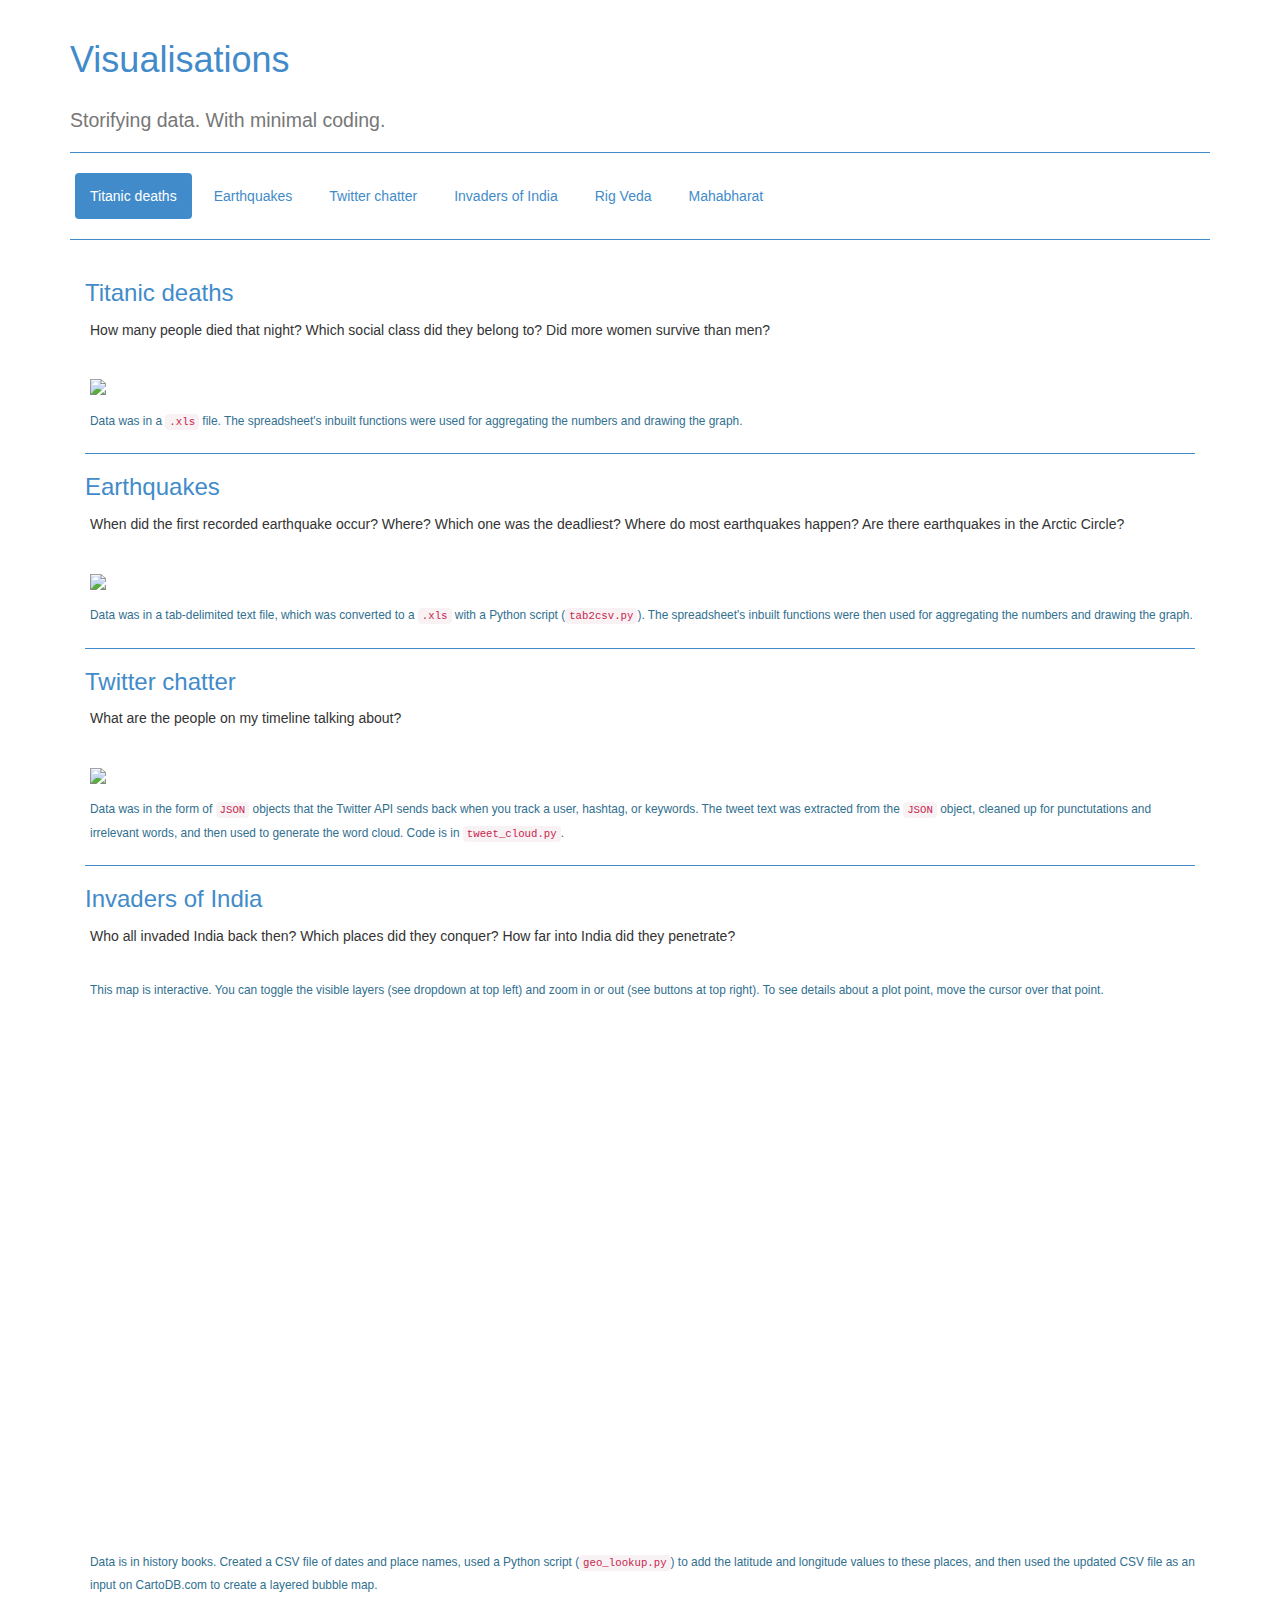
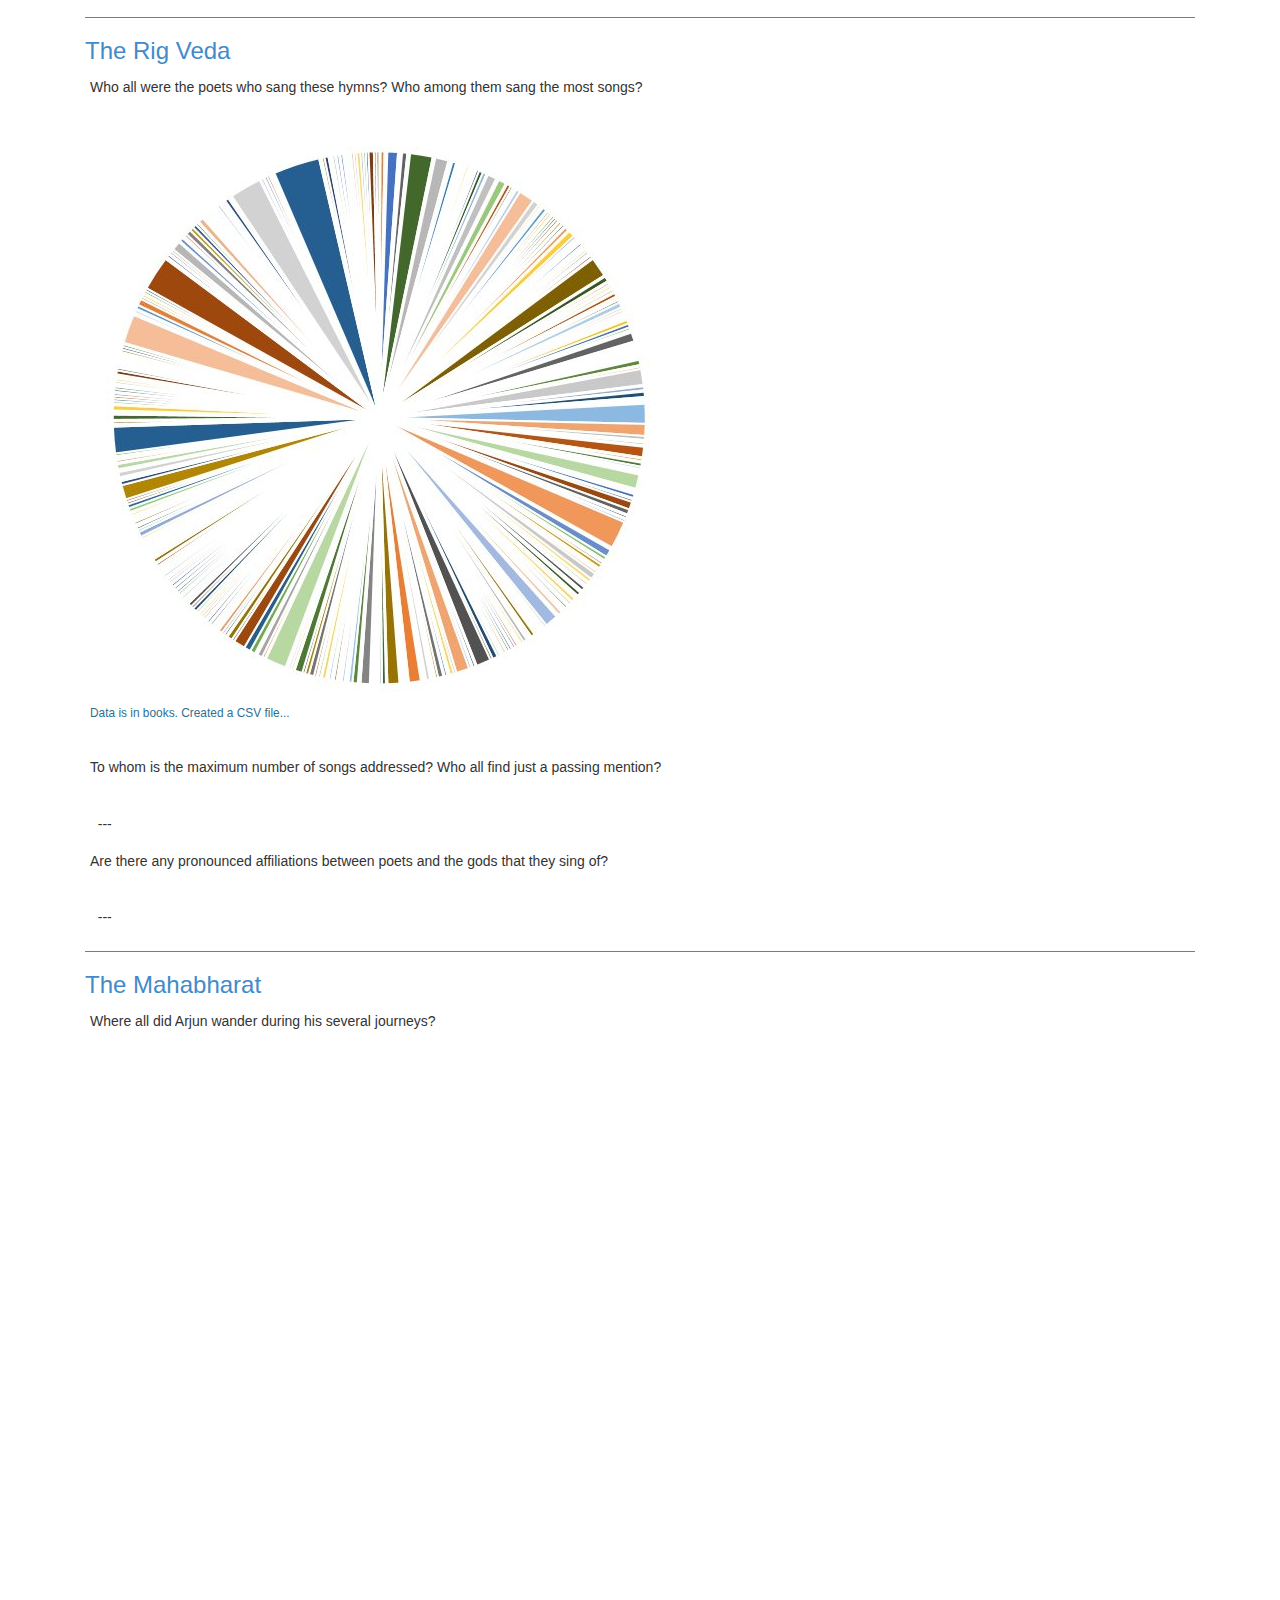
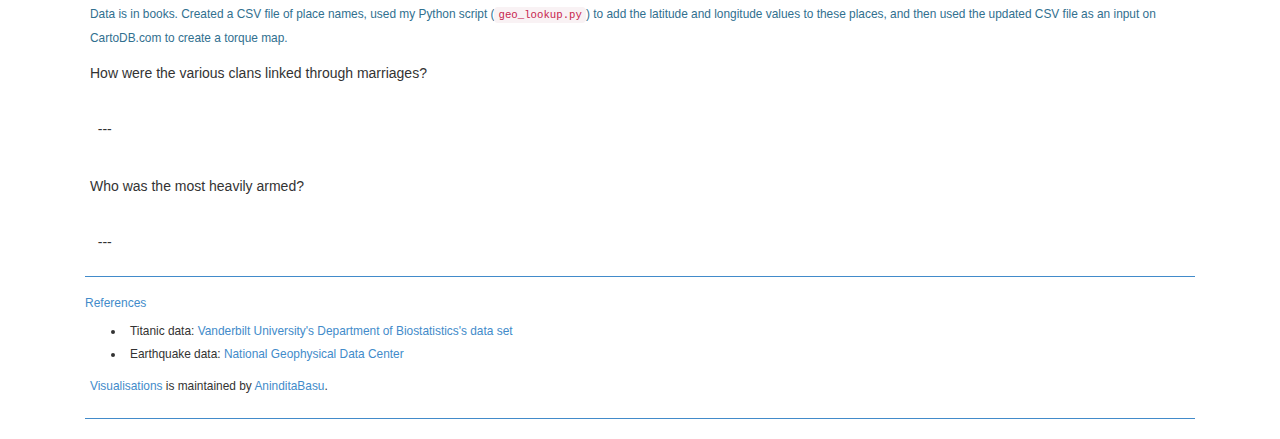
==== commit 4117d406: "layout changes" ====
--- a/index.html
+++ b/index.html
@@ -1,94 +1,209 @@
 <!DOCTYPE html>
+
 <html lang="en-us">
-  <head>
-    <meta charset="UTF-8">
-    <title>Visualisations by Anindita Basu</title>
-    <meta name="viewport" content="width=device-width, initial-scale=1">
-    <link rel="stylesheet" type="text/css" href="stylesheets/normalize.css" media="screen">
-    <link href='https://fonts.googleapis.com/css?family=Open+Sans:400,700' rel='stylesheet' type='text/css'>
-    <link rel="stylesheet" type="text/css" href="stylesheets/stylesheet.css" media="screen">
-    <link rel="stylesheet" type="text/css" href="stylesheets/github-light.css" media="screen">
-    <link rel="stylesheet" type="text/css" href="stylesheets/extra.css" media="screen">
-  </head>
-  <body>
-    <section class="page-header">
-      <h1 class="project-name">Visualisations</h1>
-      <h2 class="project-tagline">Data to infographics with minimal coding</h2>
-      <a href="https://github.com/AninditaBasu/visualisations" class="btn">View on GitHub</a>
-      <a href="https://github.com/AninditaBasu/visualisations/zipball/master" class="btn">Download .zip</a>
-      <a href="https://github.com/AninditaBasu/visualisations/tarball/master" class="btn">Download .tar.gz</a>
-    </section>
-
-    <section class="main-content">
-      <hr/>
-      <p style="text-align:center">
-        <a href = "#static_images" class = "btndark">Static images</a>
-        <a href = "#interactive_maps" class = "btndark">Interactive maps</a>
-        <a href = "#interactive_images" class = "btndark">Interactive images</a>
-      </p>
-      <hr/>
-
-<h2><a id="static_images" class="anchor" aria-hidden="true"><span aria-hidden="true" class="octicon octicon-link"></span></a>Static images</h2>
-<ul>
-  <li><a href = "#titanic">Titanic casualties</a></li>
-  <li><a href = "#earthquakes">Earthquakes</a></li>
-  <li><a href = "#tweets">Tweet cloud</a></li>
+
+<head>
+
+<meta charset="utf-8">
+<meta name="viewport" content="width=device-width, initial-scale=1">
+
+<link rel="stylesheet" type="text/css" href="./css/bootstrap.min.css"/>
+<link rel="stylesheet" type="text/css" href="./css/common.css"/>
+
+<script type="text/javascript" src="./js/jquery.min.js"></script>
+<script type="text/javascript" src="./js/bootstrap.min.js"></script>
+
+<link rel="shortcut icon" type="image/x-icon" href="favicon.ico">
+
+<title>Visualisations by Anindita Basu</title>
+	
+</head>
+
+<body>
+
+<div class="wrapper">
+
+<div class="container">
+
+<div class="page-header">
+<h1>Visualisations</h1>
+<h2><small>Storifying data. With minimal coding.</small></h2>
+
+</div>  <!-- ./page-header -->
+
+<ul class="nav nav-pills">
+    <li class = "active"><a href = "#titanic">Titanic deaths</a></li>
+	<li><a href = "#quakes">Earthquakes</a></li>
+	<li><a href = "#tweets">Twitter chatter</a></li>
+	<li><a href = "#invasions">Invaders of India</a></li>
+    <li><a href = "#rv">Rig Veda</a></li>
+    <li><a href = "#mb">Mahabharat</a></li>    	
 </ul>
 
-<h3 id = "titanic">Titanic casualties</h3>
+<hr/>
+
+<div class = "container-fluid">
+
+<div id = "titanic">
+
+<h3>Titanic deaths</h3>
+
+<p>How many people died that night? Which social class did they belong to? Did more women survive than men?</p>
+
+<br/>
 
 <p><a href = "https://raw.githubusercontent.com/AninditaBasu/visualisations/master/images/titanic.png" target = "_blank"><img src = "https://raw.githubusercontent.com/AninditaBasu/visualisations/master/images/titanic.png"/></a></p>
-<p>Data was in an XLS file. The spreadsheet's inbuilt functions were used for aggregating the numbers and drawing the graph.</p>
-<h3 id = "earthquakes">Earthquakes</h3>
+
+<p class = "small text-info">Data was in a <code>.xls</code> file. The spreadsheet's inbuilt functions were used for aggregating the numbers and drawing the graph.</p>
+
+</div><!-- ./titanic -->
+
+<hr/>
+
+<div id = "quakes">
+
+<h3>Earthquakes</h3>
+
+<p>When did the first recorded earthquake occur? Where? Which one was the deadliest? Where do most earthquakes happen? Are there earthquakes in the Arctic Circle?</p>
+
+<br/>
 
 <p><a href = "https://raw.githubusercontent.com/AninditaBasu/visualisations/master/images/earthquakes.png" target = "_blank"><img src = "https://raw.githubusercontent.com/AninditaBasu/visualisations/master/images/earthquakes.png"/></a></p>
-<p>Data was in a tab-delimited text file, which was converted to an XLS file with a Python script (<code>tab2csv.py</code>). The spreadsheet's inbuilt functions were used for aggregating the numbers and drawing the graph.</p>
-
-<h3 id = "tweets">Tweet cloud</h3>
+
+<p class = "small text-info">Data was in a tab-delimited text file, which was converted to a <code>.xls</code> with a Python script (<code>tab2csv.py</code>). The spreadsheet's inbuilt functions were then used for aggregating the numbers and drawing the graph.</p>
+
+</div><!-- ./quakes -->
+
+<hr/>
+
+<div id = "tweets">
+
+<h3>Twitter chatter</h3>
+
+<p>What are the people on my timeline talking about?</p>
+
+<br/>
 
 <p><a href = "https://raw.githubusercontent.com/AninditaBasu/visualisations/master/images/tweet_cloud.png" target = "_blank"><img src = "https://raw.githubusercontent.com/AninditaBasu/visualisations/master/images/tweet_cloud.png"/></a></p>
 
-<p>Data was in the form of JSON objects that the Twitter API sends back. The tweet text was extracted, cleaned up for punctutaions, user names, and irrelevant words, and used to generate the word cloud. Code is in <code>tweet_cloud.py</code>.</p>
-
-<h2>
-<a id="interactive_maps" class="anchor" aria-hidden="true"><span aria-hidden="true" class="octicon octicon-link"></span></a>Interactive maps</h2>
-
-<p>Data was in Wikipedia articles. Created a CSV file of dates and place names, wrote a Python script (<code>geo_lookup.py</code>) to add the latitude and longitude values to these places, and then used the updated CSV file as an input on CartoDB.com to create a layered bubble map.<iframe width="100%" height="520" frameborder="0" src="https://ani-basu.cartodb.com/viz/e74ef19c-15e8-11e6-bc8b-0e3a376473ab/embed_map" allowfullscreen webkitallowfullscreen mozallowfullscreen oallowfullscreen msallowfullscreen></iframe></p>
-
-<p>Data was in books. Created a CSV file of place names, used my Python script (<code>geo_lookup.py</code>) to add the latitude and longitude values to these places, and then used the updated CSV file as an input on CartoDB.com to create a torque map.<iframe width="100%" height="520" frameborder="0" src="https://ani-basu.cartodb.com/viz/150d1be0-1945-11e6-82c4-0e98b61680bf/embed_map" allowfullscreen webkitallowfullscreen mozallowfullscreen oallowfullscreen msallowfullscreen></iframe></p>
-
-<h2>
-<a id="interactive_images" class="anchor" aria-hidden="true"><span aria-hidden="true" class="octicon octicon-link"></span></a>Interactive images</h2>
-
-<p>Data was saved as a CSV file and used for a <code>d3.js</code> sankey diagram. An example (static, though) image is this one, that shows the marriage links for some of the clans of the Mahabharat:</p>
-<p><img src = "https://raw.githubusercontent.com/AninditaBasu/visualisations/master/images/mb_marriages.png"/>.</p>
-
-<p>To see an interactive image of which weapons the warriors were armed with before the Mahabharat war, see <a href = "https://rawgit.com/AninditaBasu/visualisations/master/mb_weapons.html" target = "_blank">Weapons and warriors</a>.</p>
-
-<hr/>
-
-<h2><a id="references" class="anchor" aria-hidden="true"><span aria-hidden="true" class="octicon octicon-link"></span></a>References</h2>
-<ul>
+<p class = "small text-info">Data was in the form of <code>JSON</code> objects that the Twitter API sends back when you track a user, hashtag, or keywords. The tweet text was extracted from the <code>JSON</code> object, cleaned up for punctutations and irrelevant words, and then used to generate the word cloud. Code is in <code>tweet_cloud.py</code>.</p>
+
+</div><!-- ./tweets -->
+
+<hr/>
+
+<div id= "invasions">
+
+<h3>Invaders of India</h3>
+
+<p>Who all invaded India back then? Which places did they conquer? How far into India did they penetrate?</p>
+
+<br/>
+
+<p class = "small text-info">This map is interactive. You can toggle the visible layers (see dropdown at top left) and zoom in or out (see buttons at top right). To see details about a plot point, move the cursor over that point.</p>
+
+<p><iframe width="100%" height="520" frameborder="0" src="https://ani-basu.cartodb.com/viz/e74ef19c-15e8-11e6-bc8b-0e3a376473ab/embed_map" allowfullscreen webkitallowfullscreen mozallowfullscreen oallowfullscreen msallowfullscreen></iframe></p>
+
+<p class = "small text-info">Data is in history books. Created a CSV file of dates and place names, used a Python script (<code>geo_lookup.py</code>) to add the latitude and longitude values to these places, and then used the updated CSV file as an input on CartoDB.com to create a layered bubble map.</p>
+
+</div><!-- ./invasions -->
+
+<hr/>
+
+<div id = "rv">
+
+<h3>The Rig Veda</h3>
+
+<p>Who all were the poets who sang these hymns? Who among them sang the most songs?</p>
+
+<br/>
+
+<p><img src = "./images/rv_1.jpg"/></p>
+<p class = "small text-info">Data is in books. Created a CSV file...</p>
+
+<br/>
+
+<p>To whom is the maximum number of songs addressed? Who all find just a passing mention?</p>
+
+<br/>
+
+<p>&nbsp; --- </p>
+
+<p>Are there any pronounced affiliations between poets and the gods that they sing of?</p>
+
+<br/>
+
+<p>&nbsp; --- </p>
+
+</div><!-- ./rv -->
+
+<hr/>
+
+<div id = "mb">
+
+<h3>The Mahabharat</h3>
+
+<p>Where all did Arjun wander during his several journeys?</p>
+
+<br/>
+
+<p><iframe width="100%" height="520" frameborder="0" src="https://ani-basu.cartodb.com/viz/150d1be0-1945-11e6-82c4-0e98b61680bf/embed_map" allowfullscreen webkitallowfullscreen mozallowfullscreen oallowfullscreen msallowfullscreen></iframe></p>
+
+<p class = "small text-info">Data is in books. Created a CSV file of place names, used my Python script (<code>geo_lookup.py</code>) to add the latitude and longitude values to these places, and then used the updated CSV file as an input on CartoDB.com to create a torque map.</p>
+
+<p>How were the various clans linked through marriages?</p>
+
+<br/>
+
+<p>&nbsp; --- </p>
+
+<!--<p><img src = "https://raw.githubusercontent.com/AninditaBasu/visualisations/master/images/mb_marriages.png"/>.</p>-->
+
+<!--<p class = "small">Data is in books. Created a CSV file and used it for a <code>d3.js</code> sankey diagram.</p>-->
+
+<br/>
+
+<p>Who was the most heavily armed?</p>
+
+<br/>
+
+<p>&nbsp; --- </p>
+
+<!--<p>To see an interactive image of which weapons the warriors were armed with before the Mahabharat war, see <a href = "https://rawgit.com/AninditaBasu/visualisations/master/mb_weapons.html" target = "_blank">Weapons and warriors</a>.</p>-->
+
+</div><!-- ./mb -->
+
+<hr/>
+
+<h6>References</h6>
+
+<div is = "references">
+
+<ul class = "small">
   <li>Titanic data: <a href = "http://biostat.mc.vanderbilt.edu/wiki/Main/DataSets" target = "_blank">Vanderbilt University's Department of Biostatistics's data set</a></li>
-  <li>Earthquake data: <a href = "www.ngdc.noaa.gov/hazard/earthqk.shtml" target = "_blank">[National Geophysical Data Center</a></li>
-  <li>Python libraries: <code>json, </code><code>csv</code>, <code>geopy</code>, and <code>wordcloud</code></li>
-  <li>Sankey diagrams: 
+  <li>Earthquake data: <a href = "www.ngdc.noaa.gov/hazard/earthqk.shtml" target = "_blank">National Geophysical Data Center</a></li>
+  <!--<li>Python libraries: <code>json, </code><code>csv</code>, <code>geopy</code>, and <code>wordcloud</code></li>-->
+<!--  <li>Sankey diagrams: 
   <ul>
     <li><a href = "https://gist.github.com/d3noob/c2637e28b79fb3bfea13" target = "_blank">Code for a simple diagram</a> and an <a href = "http://www.d3noob.org/2013/02/sankey-diagrams-description-of-d3js-code.html" target = "_blank">explanation thereof</a></li>
     <li><a href = "https://github.com/mohans-ca/Who-Said-What-Sankey) and [explanation of the code" target = "_blank">Code for CSV to JSON</a> and an <a href = "https://www.crowdanalytix.com/communityBlog/who-said-what---d3-sankey-chart-tutorial-using-twitter-data" target = "_blank">explanation thereof</a></li>
     <li>Diagrams exported to the PNG format through <a href = "http://www.sankeymatic.com/build/" target = "_blank">sankeyMATIC</a></li>
   </ul>
-  </li>
+  </li>-->
 </ul>
 
-      <footer class="site-footer">
-        <span class="site-footer-owner"><a href="https://github.com/AninditaBasu/visualisations">Visualisations</a> is maintained by <a href="https://github.com/AninditaBasu">AninditaBasu</a>.</span>
-
-        <span class="site-footer-credits">This page was generated by <a href="https://pages.github.com">GitHub Pages</a> using the <a href="https://github.com/jasonlong/cayman-theme">Cayman theme</a> by <a href="https://twitter.com/jasonlong">Jason Long</a>.</span>
-      </footer>
-
-    </section>
-
+<p class = "small"><a href="https://github.com/AninditaBasu/visualisations"  target = "_blank">Visualisations</a> is maintained by <a href="http://aninditabasu.github.io/index.html" target = "_blank">AninditaBasu</a>.</p>
+
+<hr/>
+
+</div><!-- ./references -->
+
+</div><!-- ./container-fluid -->
+
+</div><!-- ./wrapper -->
+
+</div><!-- ./container -->
   
-  </body>
+</body>
+
 </html>
--- a/css/common.css
+++ b/css/common.css
@@ -0,0 +1,9 @@
+﻿p, li {
+	line-height: 190%;
+	padding-left: 5px;
+}
+
+hr {border-style:solid; border-color:#428bca;}
+
+h1, h2, h3, h4, h5, h6 {color: #428bca;}
+
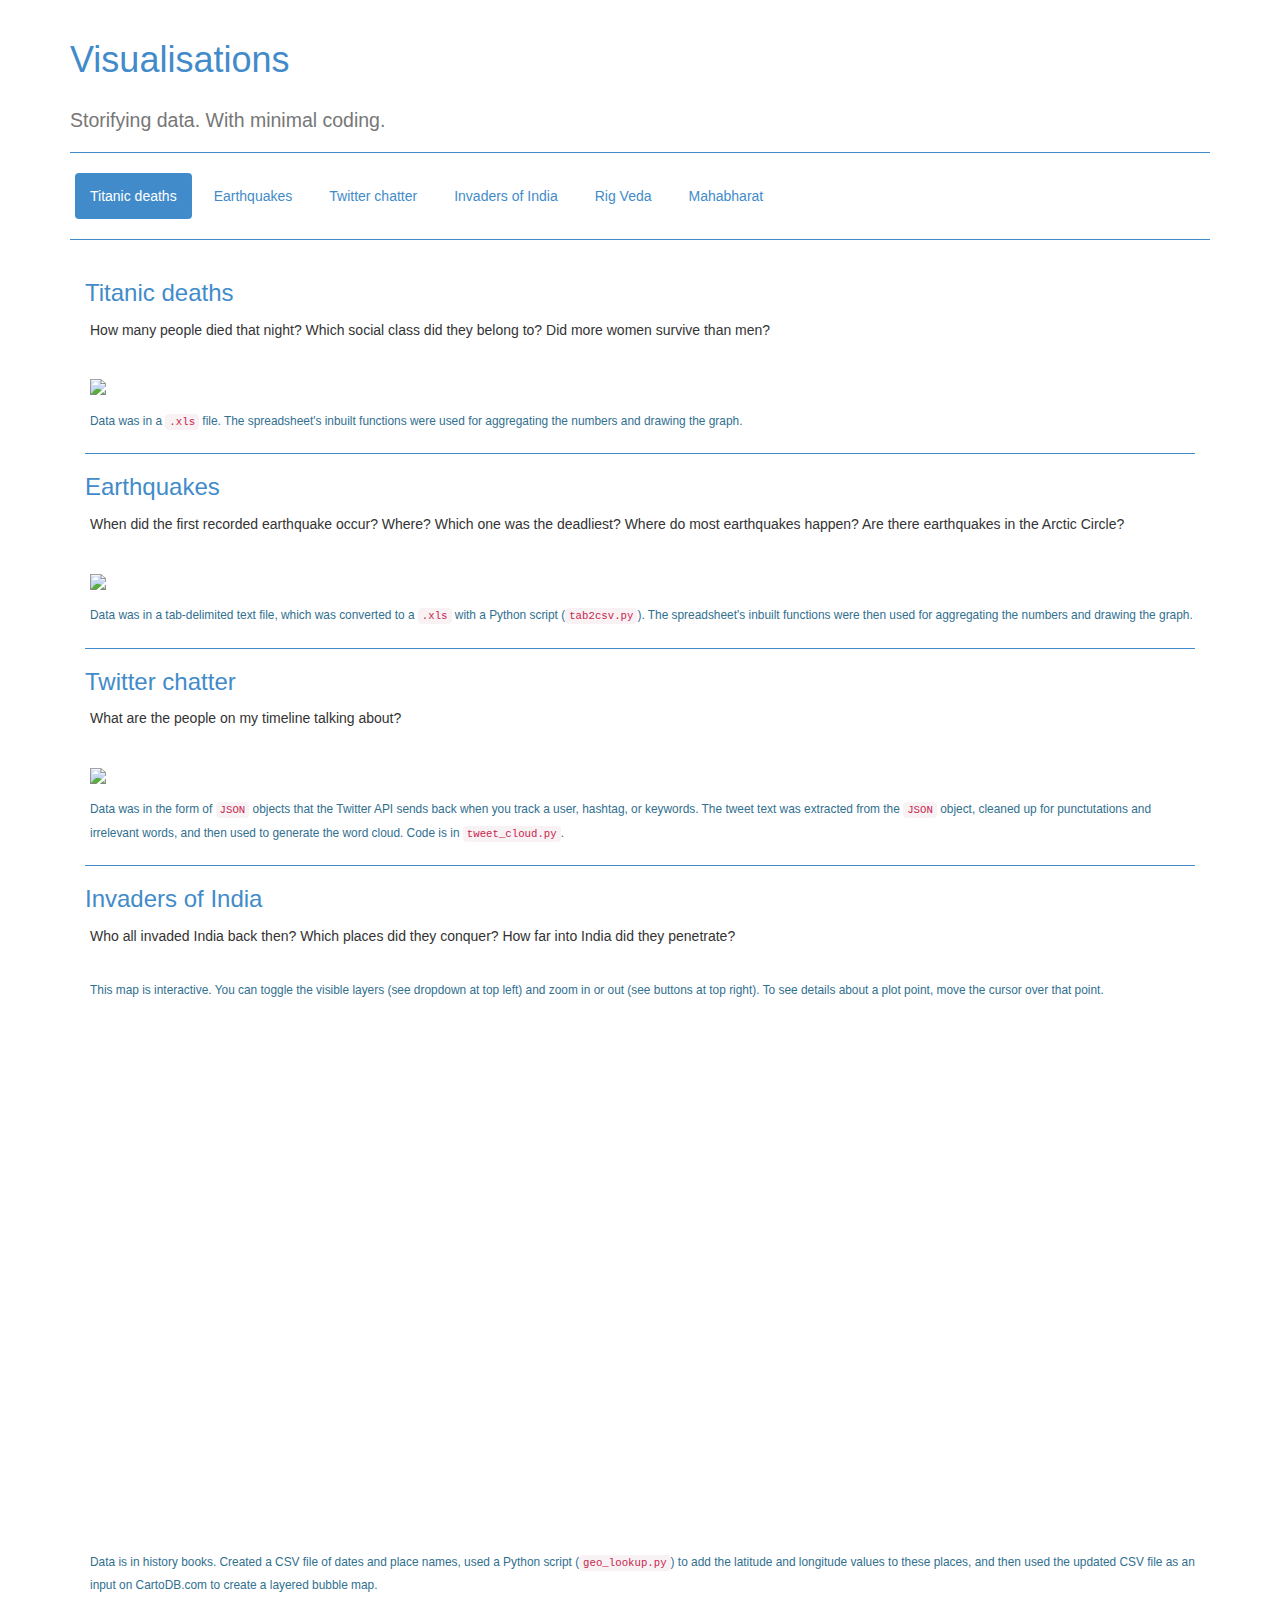
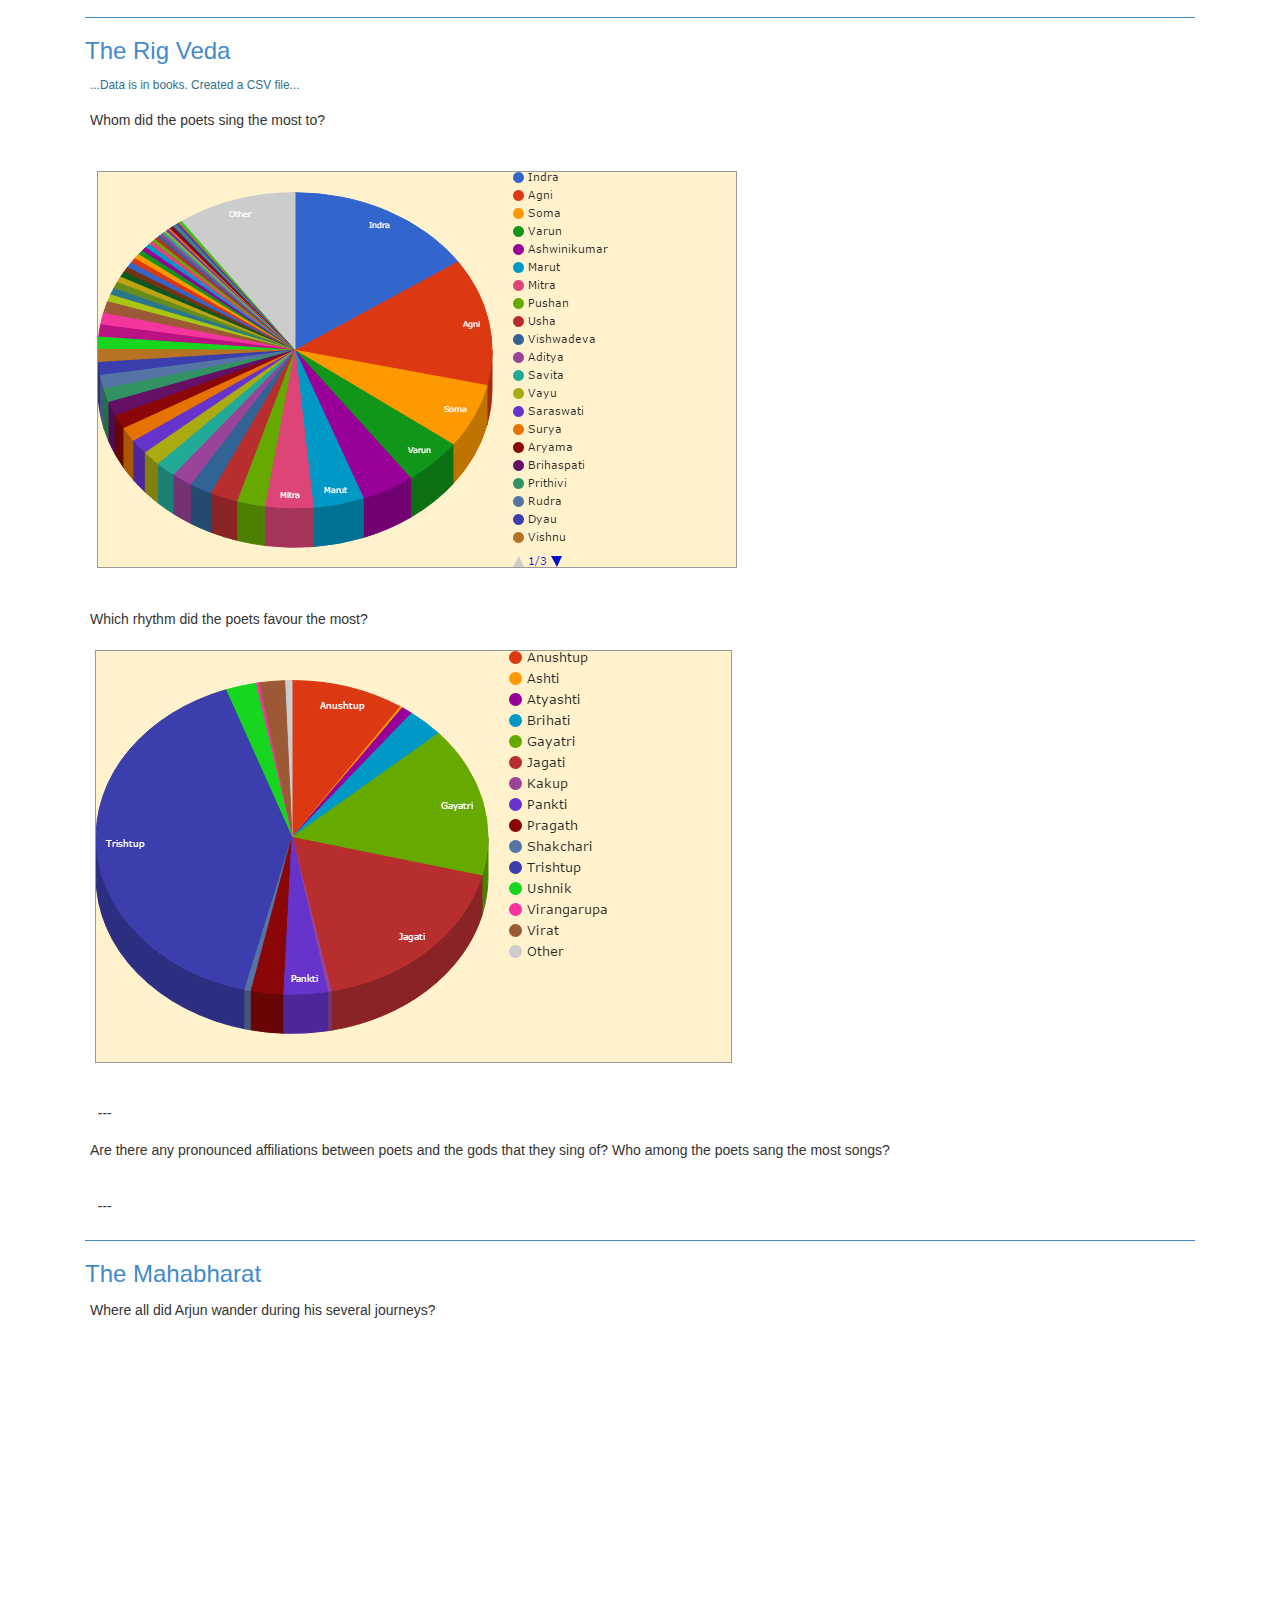
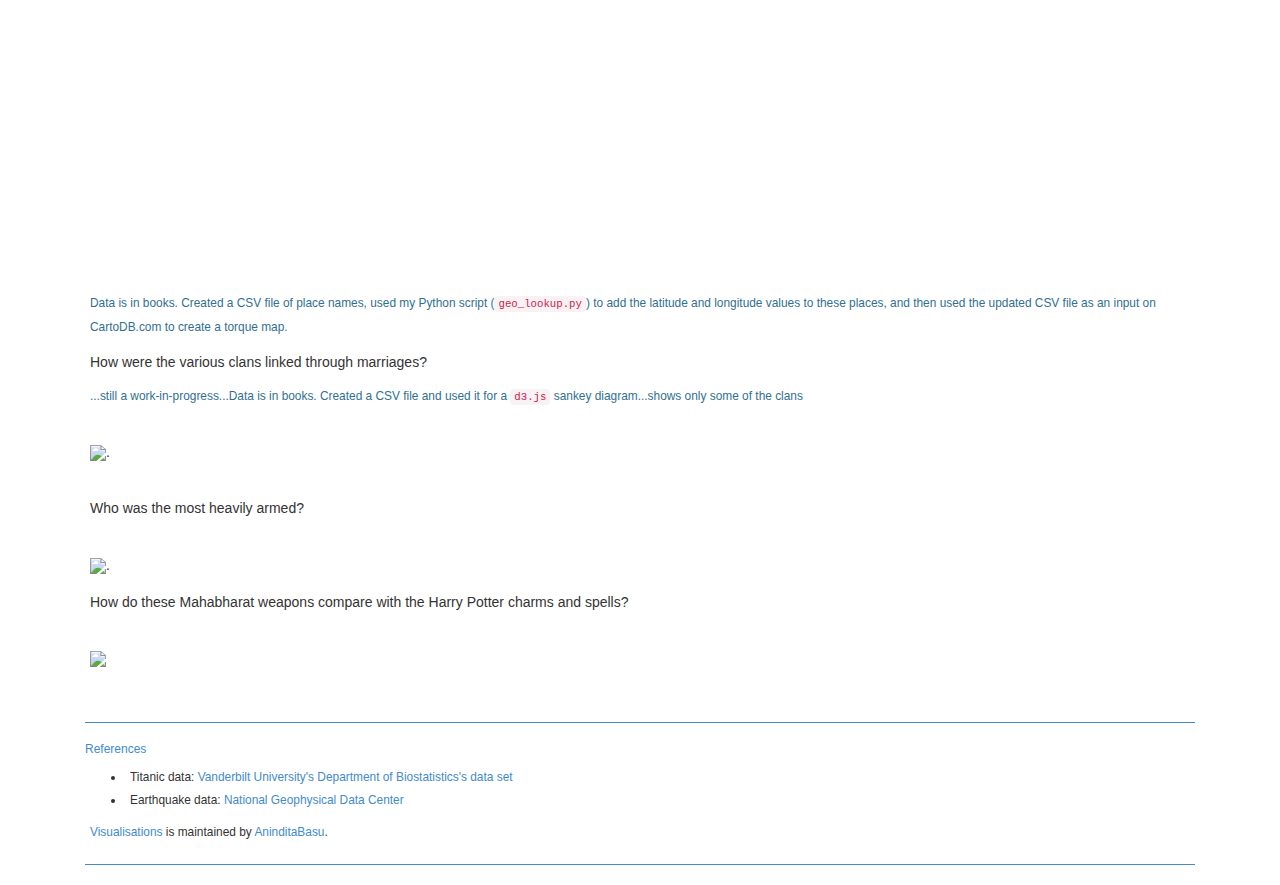
==== commit e964e670: "Update index.html" ====
--- a/index.html
+++ b/index.html
@@ -114,22 +114,25 @@
 
 <h3>The Rig Veda</h3>
 
-<p>Who all were the poets who sang these hymns? Who among them sang the most songs?</p>
-
-<br/>
-
-<p><img src = "./images/rv_1.jpg"/></p>
-<p class = "small text-info">Data is in books. Created a CSV file...</p>
-
-<br/>
-
-<p>To whom is the maximum number of songs addressed? Who all find just a passing mention?</p>
+<p class = "small text-info">...Data is in books. Created a CSV file...</p>
+
+<p>Whom did the poets sing the most to?</p>
+
+<br/>
+
+<p><img src = "./images/RV_1.PNG"/></p>
+
+<br/>
+
+<p>Which rhythm did the poets favour the most?</p>
+
+<p><img src = "./images/RV_2.PNG"/></p>
 
 <br/>
 
 <p>&nbsp; --- </p>
 
-<p>Are there any pronounced affiliations between poets and the gods that they sing of?</p>
+<p>Are there any pronounced affiliations between poets and the gods that they sing of? Who among the poets sang the most songs?</p>
 
 <br/>
 
@@ -152,14 +155,10 @@
 <p class = "small text-info">Data is in books. Created a CSV file of place names, used my Python script (<code>geo_lookup.py</code>) to add the latitude and longitude values to these places, and then used the updated CSV file as an input on CartoDB.com to create a torque map.</p>
 
 <p>How were the various clans linked through marriages?</p>
-
-<br/>
-
-<p>&nbsp; --- </p>
-
-<!--<p><img src = "https://raw.githubusercontent.com/AninditaBasu/visualisations/master/images/mb_marriages.png"/>.</p>-->
-
-<!--<p class = "small">Data is in books. Created a CSV file and used it for a <code>d3.js</code> sankey diagram.</p>-->
+<p class = "small text-info">...still a work-in-progress...Data is in books. Created a CSV file and used it for a <code>d3.js</code> sankey diagram...shows only some of the clans</p>
+<br/>
+
+<p><img src = "https://raw.githubusercontent.com/AninditaBasu/visualisations/master/images/mb_marriages.png"/>.</p>
 
 <br/>
 
@@ -167,9 +166,16 @@
 
 <br/>
 
-<p>&nbsp; --- </p>
+<p><img src = "https://raw.githubusercontent.com/AninditaBasu/visualisations/master/images/mb_weapons.png"/>.</p>
 
 <!--<p>To see an interactive image of which weapons the warriors were armed with before the Mahabharat war, see <a href = "https://rawgit.com/AninditaBasu/visualisations/master/mb_weapons.html" target = "_blank">Weapons and warriors</a>.</p>-->
+
+<p>How do these Mahabharat weapons compare with the Harry Potter charms and spells?</p>
+
+<br/>
+
+<p><img src = "./images/MB_HP.PNG"/></p>
+<br/>
 
 </div><!-- ./mb -->
 
